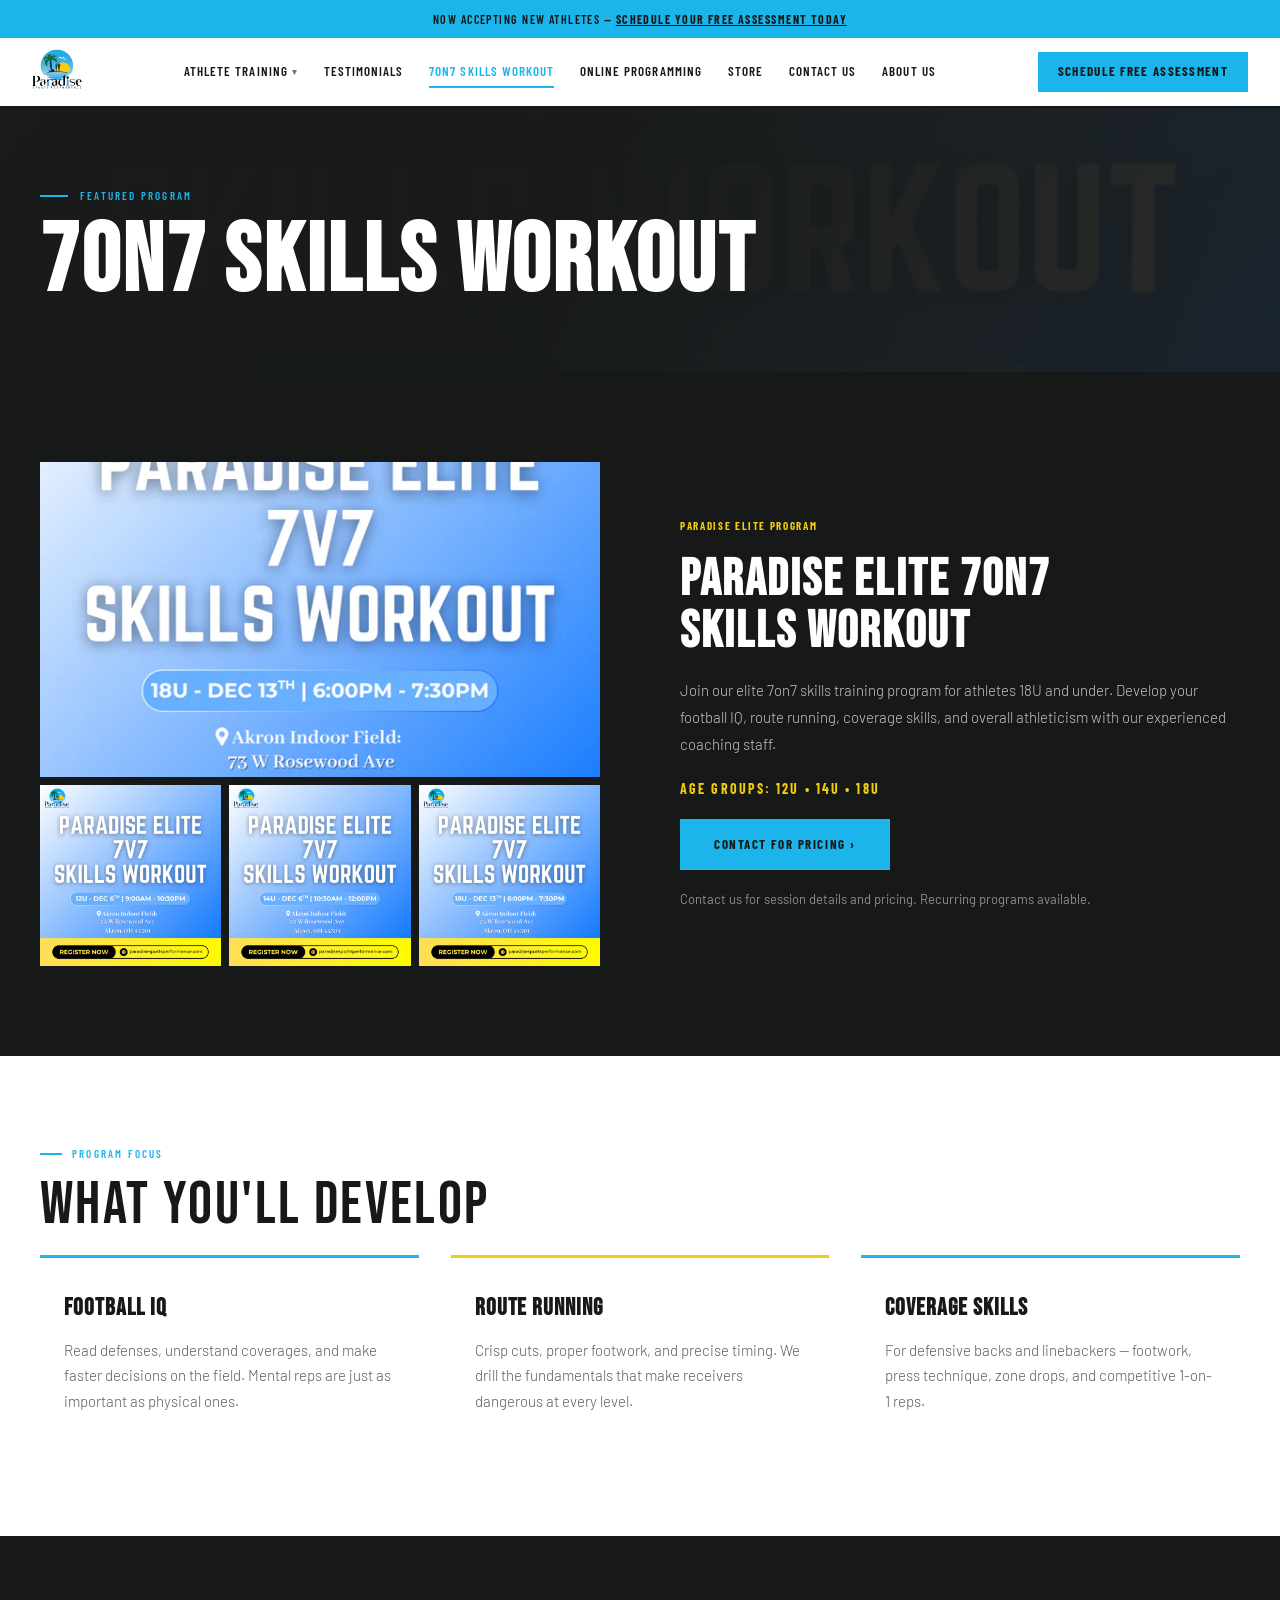
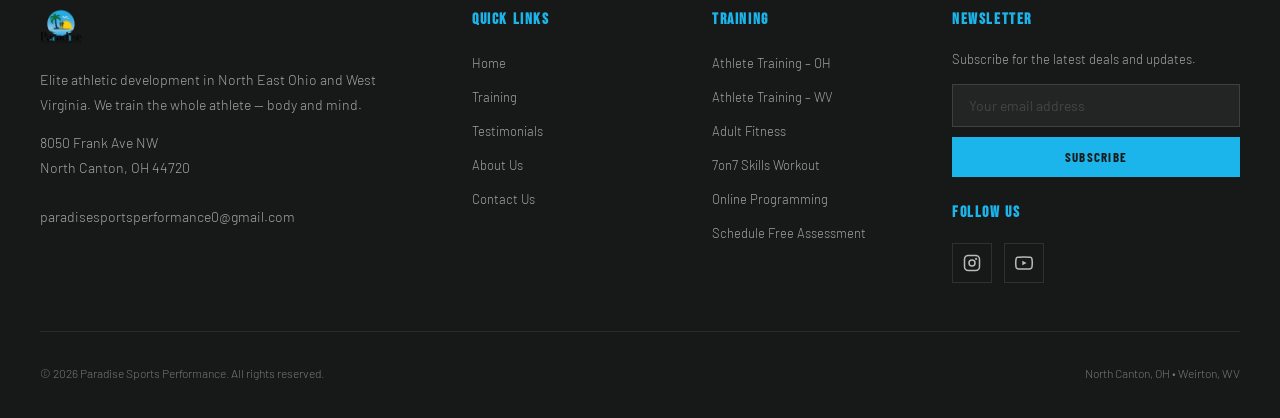
==== 7v7.html @ 17199b64 "Break into multi-page site with full redesign Extracted shared styles into styles.css. Split single-" ====
<!DOCTYPE html>
<html lang="en">
<head>
  <meta charset="UTF-8" />
  <meta name="viewport" content="width=device-width, initial-scale=1.0" />
  <title>7on7 Skills Workout | Paradise Sports Performance</title>
  <link rel="icon" type="image/png" href="paradise logo 600 5 inch.png" />
  <link rel="preconnect" href="https://fonts.googleapis.com" />
  <link rel="preconnect" href="https://fonts.gstatic.com" crossorigin />
  <link href="https://fonts.googleapis.com/css2?family=Bebas+Neue&family=Barlow:ital,wght@0,300;0,400;0,600;1,400&family=Barlow+Condensed:wght@500;600;700&display=swap" rel="stylesheet" />
  <link rel="stylesheet" href="styles.css" />
  <script async defer src="https://app.visitortracking.com/assets/js/tracer.js"></script>
  <script>function init_tracer(){var t=new Tracer({websiteId:'3e495bb0-f7e0-4593-b745-4ecee57a43af',async:true,debug:false});}</script>
</head>
<body>

  <div class="announcement-bar">
    Now accepting new athletes — <a href="contact.html">Schedule Your Free Assessment Today</a>
  </div>

  <header>
    <div class="header-inner">
      <a class="logo" href="index.html"><img src="paradise logo 600 5 inch.png" alt="Paradise Sports Performance" /></a>
      <nav>
        <div class="nav-item">
          <a href="training.html">Athlete Training</a>
          <div class="dropdown">
            <a href="training.html#ohio">Ohio</a>
            <a href="training.html#wv">West Virginia</a>
          </div>
        </div>
        <a href="testimonials.html">Testimonials</a>
        <a href="7v7.html" aria-current="page">7on7 Skills Workout</a>
        <a href="online-programming.html">Online Programming</a>
        <a href="store.html">Store</a>
        <a href="contact.html">Contact Us</a>
        <a href="about.html">About Us</a>
      </nav>
      <div class="header-actions">
        <a href="contact.html">Schedule Free Assessment</a>
      </div>
      <button class="hamburger" id="hamburgerBtn" aria-label="Open menu">
        <span></span><span></span><span></span>
      </button>
    </div>
  </header>

  <div class="mobile-nav" id="mobileNav">
    <button class="mobile-nav-close" id="mobileNavClose">&times;</button>
    <a href="training.html" class="mobile-link">Athlete Training</a>
    <div class="mobile-nav-sub">
      <a href="training.html#ohio" class="mobile-link">→ Ohio</a>
      <a href="training.html#wv" class="mobile-link">→ West Virginia</a>
    </div>
    <a href="testimonials.html" class="mobile-link">Testimonials</a>
    <a href="7v7.html" class="mobile-link">7on7 Skills Workout</a>
    <a href="online-programming.html" class="mobile-link">Online Programming</a>
    <a href="store.html" class="mobile-link">Store</a>
    <a href="contact.html" class="mobile-link">Contact Us</a>
    <a href="about.html" class="mobile-link">About Us</a>
  </div>

  <!-- PAGE HERO -->
  <div class="page-hero">
    <img class="page-hero-bg" src="ParadiseElite7v7skillsworkout18u_596x596_crop_center.webp" alt="" />
    <div class="page-hero-content">
      <p class="page-hero-label">Featured Program</p>
      <h1 class="page-hero-title">7on7 Skills Workout</h1>
    </div>
  </div>

  <!-- 7V7 PROGRAM -->
  <section class="section section-dark">
    <div class="section-inner">
      <div class="product-section fade-up">
        <div>
          <div class="product-images">
            <img class="product-img featured" src="ParadiseElite7v7skillsworkout18u_596x596_crop_center.webp" alt="Paradise Elite 7V7 18u" />
            <img class="product-img" src="ParadiseElite7v7skillsworkout12u_27d2a329-d361-4215-a416-86b6e7d73e98_596x596_crop_center.webp" alt="Paradise Elite 7V7 12u" />
            <img class="product-img" src="ParadiseElite7v7skillsworkout14u_596x596_crop_center.webp" alt="Paradise Elite 7V7 14u" />
            <img class="product-img" src="ParadiseElite7v7skillsworkout18u_596x596_crop_center.webp" alt="Paradise Elite 7V7 Skills" />
          </div>
        </div>
        <div class="product-info">
          <p class="product-tag">Paradise Elite Program</p>
          <h2 class="product-title">Paradise Elite 7on7<br>Skills Workout</h2>
          <p style="font-size:15px;line-height:1.8;opacity:0.75;font-weight:300;">Join our elite 7on7 skills training program for athletes 18U and under. Develop your football IQ, route running, coverage skills, and overall athleticism with our experienced coaching staff.</p>
          <p class="product-tag" style="font-size:14px;">Age Groups: 12U &bull; 14U &bull; 18U</p>
          <div class="product-actions">
            <a class="btn btn-blue" href="contact.html">Contact for Pricing &rsaquo;</a>
          </div>
          <p class="product-note">Contact us for session details and pricing. Recurring programs available.</p>
        </div>
      </div>
    </div>
  </section>

  <!-- WHAT YOU'LL DEVELOP -->
  <section class="section">
    <div class="section-inner">
      <p class="section-label">Program Focus</p>
      <h2 class="section-heading">What You'll Develop</h2>
      <div style="display:grid;grid-template-columns:repeat(3,1fr);gap:32px;margin-top:16px;">
        <div style="padding:32px 24px;border-top:3px solid var(--deepskyblue);">
          <h3 style="font-family:'Bebas Neue',sans-serif;font-size:24px;letter-spacing:0.04em;margin-bottom:12px;">Football IQ</h3>
          <p style="font-size:15px;line-height:1.7;opacity:0.7;font-weight:300;">Read defenses, understand coverages, and make faster decisions on the field. Mental reps are just as important as physical ones.</p>
        </div>
        <div style="padding:32px 24px;border-top:3px solid var(--gold);">
          <h3 style="font-family:'Bebas Neue',sans-serif;font-size:24px;letter-spacing:0.04em;margin-bottom:12px;">Route Running</h3>
          <p style="font-size:15px;line-height:1.7;opacity:0.7;font-weight:300;">Crisp cuts, proper footwork, and precise timing. We drill the fundamentals that make receivers dangerous at every level.</p>
        </div>
        <div style="padding:32px 24px;border-top:3px solid var(--deepskyblue);">
          <h3 style="font-family:'Bebas Neue',sans-serif;font-size:24px;letter-spacing:0.04em;margin-bottom:12px;">Coverage Skills</h3>
          <p style="font-size:15px;line-height:1.7;opacity:0.7;font-weight:300;">For defensive backs and linebackers — footwork, press technique, zone drops, and competitive 1-on-1 reps.</p>
        </div>
      </div>
    </div>
  </section>

  <footer>
    <div class="footer-inner">
      <div class="footer-grid">
        <div class="footer-brand">
          <div class="logo"><img src="paradise logo 600 5 inch.png" alt="Paradise Sports Performance" style="height:42px;" /></div>
          <p>Elite athletic development in North East Ohio and West Virginia. We train the whole athlete — body and mind.</p>
          <p class="footer-address">
            8050 Frank Ave NW<br>
            North Canton, OH 44720<br><br>
            <a href="mailto:paradisesportsperformance0@gmail.com">paradisesportsperformance0@gmail.com</a>
          </p>
        </div>
        <div class="footer-col">
          <h4>Quick Links</h4>
          <ul>
            <li><a href="index.html">Home</a></li>
            <li><a href="training.html">Training</a></li>
            <li><a href="testimonials.html">Testimonials</a></li>
            <li><a href="about.html">About Us</a></li>
            <li><a href="contact.html">Contact Us</a></li>
          </ul>
        </div>
        <div class="footer-col">
          <h4>Training</h4>
          <ul>
            <li><a href="training.html#ohio">Athlete Training – OH</a></li>
            <li><a href="training.html#wv">Athlete Training – WV</a></li>
            <li><a href="training.html">Adult Fitness</a></li>
            <li><a href="7v7.html">7on7 Skills Workout</a></li>
            <li><a href="online-programming.html">Online Programming</a></li>
            <li><a href="contact.html">Schedule Free Assessment</a></li>
          </ul>
        </div>
        <div class="footer-col">
          <h4>Newsletter</h4>
          <p style="font-size:13px;opacity:0.6;margin-bottom:14px;font-weight:300;">Subscribe for the latest deals and updates.</p>
          <form class="newsletter-form" onsubmit="return handleNewsletter(event)">
            <input type="email" placeholder="Your email address" required />
            <button type="submit">Subscribe</button>
          </form>
          <h4 style="margin-top:24px;">Follow Us</h4>
          <div class="social-links">
            <a href="https://www.instagram.com/paradisesportsperformance/" target="_blank" rel="noopener" title="Instagram">
              <svg width="18" height="18" viewBox="0 0 24 24" fill="none" stroke="currentColor" stroke-width="2" stroke-linecap="round" stroke-linejoin="round"><rect x="2" y="2" width="20" height="20" rx="5"/><circle cx="12" cy="12" r="4"/><circle cx="17.5" cy="6.5" r="0.5" fill="currentColor"/></svg>
            </a>
            <a href="https://www.youtube.com/@paradisesportsperformance" target="_blank" rel="noopener" title="YouTube">
              <svg width="18" height="18" viewBox="0 0 24 24" fill="none" stroke="currentColor" stroke-width="2" stroke-linecap="round" stroke-linejoin="round"><path d="M22.54 6.42A2.78 2.78 0 0 0 20.6 4.46C18.88 4 12 4 12 4s-6.88 0-8.6.46A2.78 2.78 0 0 0 1.46 6.42 29 29 0 0 0 1 12a29 29 0 0 0 .46 5.58A2.78 2.78 0 0 0 3.4 19.54C5.12 20 12 20 12 20s6.88 0 8.6-.46a2.78 2.78 0 0 0 1.94-1.96A29 29 0 0 0 23 12a29 29 0 0 0-.46-5.58z"/><polygon points="9.75 15.02 15.5 12 9.75 8.98 9.75 15.02" stroke="none" fill="currentColor"/></svg>
            </a>
          </div>
        </div>
      </div>
      <div class="footer-bottom">
        <p>&copy; 2026 Paradise Sports Performance. All rights reserved.</p>
        <p>North Canton, OH &bull; Weirton, WV</p>
      </div>
    </div>
  </footer>

  <script>
    const hamburgerBtn = document.getElementById('hamburgerBtn');
    const mobileNav = document.getElementById('mobileNav');
    const mobileNavClose = document.getElementById('mobileNavClose');
    hamburgerBtn.addEventListener('click', () => mobileNav.classList.add('open'));
    mobileNavClose.addEventListener('click', () => mobileNav.classList.remove('open'));
    document.querySelectorAll('.mobile-link').forEach(link => {
      link.addEventListener('click', () => mobileNav.classList.remove('open'));
    });
    function handleNewsletter(e) {
      e.preventDefault();
      alert('Thank you for subscribing!');
      e.target.querySelector('input').value = '';
      return false;
    }
    const observer = new IntersectionObserver(entries => {
      entries.forEach(e => { if (e.isIntersecting) e.target.classList.add('visible'); });
    }, { threshold: 0.1 });
    document.querySelectorAll('.fade-up').forEach(el => observer.observe(el));
  </script>
</body>
</html>
---- styles.css ----
*, *::before, *::after { box-sizing: border-box; margin: 0; padding: 0; }

:root {
  --black: rgb(23, 25, 24);
  --white: #ffffff;
  --deepskyblue: rgb(27, 181, 235);
  --gold: rgb(242, 205, 14);
  --skyblue: rgb(119, 202, 230);
  --silver: rgb(192, 188, 185);
  --darkgray: rgb(151, 157, 163);
  --peru: rgb(188, 135, 74);
  --brown: rgb(178, 62, 39);
}

html { scroll-behavior: smooth; }

body {
  font-family: 'Barlow', sans-serif;
  font-weight: 400;
  color: var(--black);
  background: var(--white);
  line-height: 1.5;
  font-size: 16px;
}

img { display: block; max-width: 100%; height: auto; }
a { color: inherit; text-decoration: none; }
button { cursor: pointer; font-family: inherit; }

/* ─── ANNOUNCEMENT BAR ─── */
.announcement-bar {
  background: var(--deepskyblue);
  color: var(--black);
  text-align: center;
  padding: 10px 20px;
  font-family: 'Barlow Condensed', sans-serif;
  font-size: 12px;
  font-weight: 600;
  letter-spacing: 0.12em;
  text-transform: uppercase;
}
.announcement-bar a { color: var(--black); font-weight: 700; text-decoration: underline; }

/* ─── HEADER ─── */
header {
  position: sticky;
  top: 0;
  z-index: 1000;
  background: var(--white);
  border-bottom: 2px solid var(--black);
}
.header-inner {
  max-width: 1400px;
  margin: 0 auto;
  padding: 0 32px;
  height: 68px;
  display: flex;
  align-items: center;
  justify-content: space-between;
  gap: 20px;
}
.logo {
  display: flex;
  align-items: center;
  flex-shrink: 0;
}
.logo img { height: 50px; width: auto; display: block; }

nav { display: flex; align-items: center; gap: 2px; flex-wrap: wrap; justify-content: center; }
nav a {
  font-family: 'Barlow Condensed', sans-serif;
  font-size: 13px;
  font-weight: 600;
  text-transform: uppercase;
  letter-spacing: 0.08em;
  padding: 8px 12px;
  white-space: nowrap;
  transition: color 0.2s;
}
nav a:hover { color: var(--deepskyblue); }

/* underline only for direct nav <a> children (not dropdown trigger) */
nav > a { position: relative; }
nav > a::after {
  content: '';
  position: absolute;
  bottom: 2px;
  left: 12px;
  right: 12px;
  height: 2px;
  background: var(--deepskyblue);
  transform: scaleX(0);
  transition: transform 0.2s;
}
nav > a:hover::after,
nav > a[aria-current="page"]::after { transform: scaleX(1); }
nav > a[aria-current="page"] { color: var(--deepskyblue); }

/* ─── NAV DROPDOWN ─── */
.nav-item { position: relative; }
.nav-item > a { display: flex; align-items: center; gap: 4px; }
.nav-item > a::after {
  content: '▾';
  font-size: 9px;
  opacity: 0.6;
}
.nav-item.active > a { color: var(--deepskyblue); }
.dropdown {
  display: none;
  position: absolute;
  top: calc(100% + 2px);
  left: 0;
  background: var(--black);
  border-top: 3px solid var(--deepskyblue);
  box-shadow: 0 8px 24px rgba(0,0,0,0.2);
  min-width: 200px;
  z-index: 500;
  flex-direction: column;
}
.nav-item:hover .dropdown { display: flex; }
.dropdown a {
  padding: 12px 18px;
  font-family: 'Barlow Condensed', sans-serif;
  font-size: 13px;
  font-weight: 600;
  text-transform: uppercase;
  letter-spacing: 0.08em;
  border-bottom: 1px solid rgba(255,255,255,0.08);
  white-space: nowrap;
  color: var(--white);
  transition: background 0.2s, color 0.2s;
}
.dropdown a:last-child { border-bottom: none; }
.dropdown a:hover { background: rgba(27,181,235,0.15); color: var(--deepskyblue); }

.header-actions { display: flex; gap: 8px; flex-shrink: 0; }
.header-actions a {
  font-family: 'Barlow Condensed', sans-serif;
  font-size: 13px;
  font-weight: 700;
  text-transform: uppercase;
  letter-spacing: 0.1em;
  padding: 10px 20px;
  background: var(--deepskyblue);
  color: var(--black);
  transition: background 0.2s, color 0.2s;
}
.header-actions a:hover { background: var(--black); color: var(--deepskyblue); }

.hamburger { display: none; flex-direction: column; gap: 5px; background: none; border: none; padding: 8px; }
.hamburger span { display: block; width: 24px; height: 2px; background: var(--black); transition: all 0.3s; }

/* ─── MOBILE NAV ─── */
.mobile-nav {
  display: none;
  position: fixed;
  inset: 0;
  background: var(--black);
  z-index: 2000;
  padding: 80px 32px 40px;
  flex-direction: column;
  gap: 0;
  overflow-y: auto;
}
.mobile-nav.open { display: flex; }
.mobile-nav a {
  font-family: 'Bebas Neue', sans-serif;
  font-size: 32px;
  letter-spacing: 0.04em;
  padding: 12px 0;
  border-bottom: 1px solid rgba(255,255,255,0.08);
  color: var(--white);
  transition: color 0.2s;
}
.mobile-nav a:hover { color: var(--deepskyblue); }
.mobile-nav-sub {
  padding: 6px 0 6px 20px;
  display: flex;
  flex-direction: column;
  border-bottom: 1px solid rgba(255,255,255,0.08);
}
.mobile-nav-sub a {
  font-family: 'Barlow Condensed', sans-serif;
  font-size: 15px;
  font-weight: 600;
  letter-spacing: 0.1em;
  padding: 9px 0;
  border-bottom: none;
  color: var(--deepskyblue);
}
.mobile-nav-close {
  position: absolute;
  top: 20px;
  right: 32px;
  background: none;
  border: none;
  font-size: 36px;
  line-height: 1;
  cursor: pointer;
  color: var(--white);
}

/* ─── HERO (HOME) ─── */
.hero {
  position: relative;
  min-height: 95vh;
  background: var(--black);
  display: flex;
  align-items: center;
  overflow: hidden;
  clip-path: polygon(0 0, 100% 0, 100% 93%, 0 100%);
}
.hero-bg {
  position: absolute;
  inset: 0;
  object-fit: cover;
  width: 100%;
  height: 100%;
  opacity: 0.25;
}
.hero::after {
  content: '';
  position: absolute;
  inset: 0;
  background: linear-gradient(110deg, rgba(23,25,24,0.92) 40%, rgba(23,25,24,0.15) 100%);
}
.hero-content {
  position: relative;
  z-index: 2;
  padding: 100px 60px 140px;
  max-width: 1400px;
  margin: 0 auto;
  width: 100%;
}
.hero-eyebrow {
  font-family: 'Barlow Condensed', sans-serif;
  font-size: 12px;
  font-weight: 600;
  letter-spacing: 0.2em;
  text-transform: uppercase;
  color: var(--deepskyblue);
  margin-bottom: 20px;
  display: flex;
  align-items: center;
  gap: 14px;
  animation: heroFadeUp 0.7s 0.1s both;
}
.hero-eyebrow::before {
  content: '';
  display: block;
  width: 40px;
  height: 2px;
  background: var(--deepskyblue);
  flex-shrink: 0;
}
.hero-title {
  font-family: 'Bebas Neue', sans-serif;
  font-size: clamp(72px, 12vw, 160px);
  line-height: 0.88;
  letter-spacing: 0.02em;
  color: var(--white);
  margin-bottom: 32px;
  animation: heroFadeUp 0.7s 0.25s both;
}
.hero-title .accent {
  color: var(--deepskyblue);
  display: block;
  text-shadow: 0 0 60px rgba(27,181,235,0.3);
}
.hero-rule {
  width: 72px;
  height: 3px;
  background: var(--gold);
  margin-bottom: 24px;
  animation: heroFadeUp 0.7s 0.38s both;
}
.hero-subtitle {
  font-size: clamp(13px, 1.4vw, 16px);
  font-weight: 300;
  color: rgba(255,255,255,0.6);
  margin-bottom: 44px;
  letter-spacing: 0.08em;
  text-transform: uppercase;
  animation: heroFadeUp 0.7s 0.48s both;
}
.hero-buttons {
  display: flex;
  gap: 16px;
  flex-wrap: wrap;
  animation: heroFadeUp 0.7s 0.6s both;
}
@keyframes heroFadeUp {
  from { opacity: 0; transform: translateY(28px); }
  to   { opacity: 1; transform: translateY(0); }
}

/* ─── PAGE HERO (INNER PAGES) ─── */
.page-hero {
  position: relative;
  padding: 80px 32px 64px;
  background: var(--black);
  overflow: hidden;
}
.page-hero-bg {
  position: absolute;
  inset: 0;
  object-fit: cover;
  width: 100%;
  height: 100%;
  opacity: 0.18;
}
.page-hero::after {
  content: '';
  position: absolute;
  inset: 0;
  background: linear-gradient(110deg, rgba(23,25,24,0.95) 45%, rgba(23,25,24,0.5) 100%);
}
.page-hero-content {
  position: relative;
  z-index: 1;
  max-width: 1200px;
  margin: 0 auto;
  color: var(--white);
}
.page-hero-label {
  font-family: 'Barlow Condensed', sans-serif;
  font-size: 11px;
  font-weight: 600;
  letter-spacing: 0.2em;
  text-transform: uppercase;
  color: var(--deepskyblue);
  margin-bottom: 12px;
  display: flex;
  align-items: center;
  gap: 12px;
}
.page-hero-label::before {
  content: '';
  display: block;
  width: 28px;
  height: 2px;
  background: var(--deepskyblue);
  flex-shrink: 0;
}
.page-hero-title {
  font-family: 'Bebas Neue', sans-serif;
  font-size: clamp(52px, 8vw, 96px);
  line-height: 0.95;
  letter-spacing: 0.03em;
}

/* ─── BUTTONS ─── */
.btn {
  display: inline-block;
  padding: 14px 32px;
  font-family: 'Barlow Condensed', sans-serif;
  font-size: 13px;
  font-weight: 700;
  text-transform: uppercase;
  letter-spacing: 0.12em;
  border: 2px solid var(--white);
  color: var(--white);
  background: transparent;
  transition: background 0.2s, color 0.2s, border-color 0.2s;
  cursor: pointer;
}
.btn:hover { background: var(--white); color: var(--black); }
.btn-solid { background: var(--white); color: var(--black); border-color: var(--white); }
.btn-solid:hover { background: transparent; color: var(--white); }
.btn-dark { background: var(--black); color: var(--white); border-color: var(--black); }
.btn-dark:hover { background: transparent; color: var(--black); border-color: var(--black); }
.btn-gold { background: var(--gold); color: var(--black); border-color: var(--gold); }
.btn-gold:hover { background: transparent; color: var(--gold); }
.btn-blue { background: var(--deepskyblue); color: var(--black); border-color: var(--deepskyblue); }
.btn-blue:hover { background: transparent; color: var(--deepskyblue); }

/* ─── STATS STRIP ─── */
.stats-strip {
  background: var(--deepskyblue);
  padding: 48px 24px;
}
.stats-inner {
  max-width: 1200px;
  margin: 0 auto;
  display: grid;
  grid-template-columns: repeat(4, 1fr);
  gap: 16px;
  align-items: center;
}
.stat-item {
  display: flex;
  flex-direction: column;
  align-items: center;
  gap: 4px;
  text-align: center;
}
.stat-item + .stat-item { border-left: 1px solid rgba(23,25,24,0.2); }
.stat-number {
  font-family: 'Bebas Neue', sans-serif;
  font-size: clamp(48px, 6vw, 80px);
  line-height: 1;
  color: var(--black);
}
.stat-label {
  font-family: 'Barlow Condensed', sans-serif;
  font-size: 11px;
  font-weight: 600;
  letter-spacing: 0.15em;
  text-transform: uppercase;
  color: rgba(23,25,24,0.65);
}

/* ─── SECTION WRAPPERS ─── */
.section { padding: 90px 24px; }
.section-inner { max-width: 1200px; margin: 0 auto; }
.section-dark { background: var(--black); color: var(--white); }
.section-gray { background: rgba(192,188,185,0.12); }

.section-label {
  font-family: 'Barlow Condensed', sans-serif;
  font-size: 11px;
  font-weight: 600;
  text-transform: uppercase;
  letter-spacing: 0.2em;
  color: var(--deepskyblue);
  margin-bottom: 12px;
  display: flex;
  align-items: center;
  gap: 10px;
}
.section-label::before {
  content: '';
  display: block;
  width: 22px;
  height: 2px;
  background: var(--deepskyblue);
  flex-shrink: 0;
}
.text-center .section-label { justify-content: center; }
.text-center .section-label::before { display: none; }

.section-heading {
  font-family: 'Bebas Neue', sans-serif;
  font-size: clamp(36px, 5vw, 60px);
  font-weight: 400;
  letter-spacing: 0.04em;
  line-height: 1;
  margin-bottom: 20px;
}
.section-dark .section-heading { color: var(--white); }
.section-sub {
  font-size: 16px;
  opacity: 0.7;
  max-width: 560px;
  margin-bottom: 48px;
  font-weight: 300;
  line-height: 1.75;
}

/* ─── SERVICE CARDS ─── */
.services-grid {
  display: grid;
  grid-template-columns: repeat(4, 1fr);
  gap: 1px;
  background: rgba(255,255,255,0.06);
}
.service-card {
  background: rgba(255,255,255,0.03);
  overflow: hidden;
  display: flex;
  flex-direction: column;
  transition: background 0.3s;
}
.service-card:hover { background: rgba(255,255,255,0.07); }
.service-card-img {
  aspect-ratio: 1;
  object-fit: cover;
  width: 100%;
  filter: grayscale(30%);
  transition: transform 0.5s, filter 0.4s;
}
.service-card:hover .service-card-img { transform: scale(1.06); filter: grayscale(0%); }
.service-card-img-wrap { overflow: hidden; }
.service-card-body {
  padding: 24px 20px;
  display: flex;
  flex-direction: column;
  flex: 1;
  gap: 16px;
  border-top: 3px solid transparent;
  transition: border-color 0.3s;
}
.service-card:hover .service-card-body { border-top-color: var(--deepskyblue); }
.service-card-title {
  font-family: 'Bebas Neue', sans-serif;
  font-size: 22px;
  letter-spacing: 0.04em;
  color: var(--white);
  line-height: 1.1;
}
.service-card-body .btn {
  align-self: flex-start;
  font-size: 12px;
  padding: 10px 20px;
  border-color: rgba(255,255,255,0.3);
}
.service-card-body .btn:hover {
  background: var(--deepskyblue);
  border-color: var(--deepskyblue);
  color: var(--black);
}

/* ─── TRAINING DETAIL ─── */
.training-block {
  display: grid;
  grid-template-columns: 1fr 1fr;
  gap: 64px;
  align-items: center;
  padding: 72px 0;
  border-bottom: 1px solid rgba(255,255,255,0.07);
}
.training-block:last-of-type { border-bottom: none; }
.training-block.reverse { direction: rtl; }
.training-block.reverse > * { direction: ltr; }
.training-img {
  width: 100%;
  aspect-ratio: 4/3;
  object-fit: cover;
}
.training-info { display: flex; flex-direction: column; gap: 20px; }
.training-info p { font-size: 16px; line-height: 1.8; opacity: 0.75; font-weight: 300; }

/* ─── 7V7 / PRODUCT ─── */
.product-section { display: grid; grid-template-columns: 1fr 1fr; gap: 80px; align-items: center; }
.product-images { display: grid; grid-template-columns: 1fr 1fr 1fr; gap: 8px; }
.product-img { aspect-ratio: 1; object-fit: cover; width: 100%; }
.product-img.featured { grid-column: span 3; aspect-ratio: 16/9; }
.product-info { display: flex; flex-direction: column; gap: 20px; }
.product-tag {
  font-family: 'Barlow Condensed', sans-serif;
  font-size: 11px;
  font-weight: 700;
  text-transform: uppercase;
  letter-spacing: 0.15em;
  color: var(--gold);
}
.product-title {
  font-family: 'Bebas Neue', sans-serif;
  font-size: clamp(32px, 4vw, 52px);
  letter-spacing: 0.04em;
  line-height: 1;
}
.product-note { font-size: 13px; opacity: 0.5; }
.product-actions { display: flex; gap: 12px; flex-wrap: wrap; }

/* ─── STAFF ─── */
.staff-grid {
  display: grid;
  grid-template-columns: repeat(5, 1fr);
  gap: 28px;
}
.staff-card { text-align: center; }
.staff-img-wrap { overflow: hidden; margin-bottom: 16px; }
.staff-img {
  width: 100%;
  aspect-ratio: 1;
  object-fit: cover;
  object-position: top;
  filter: grayscale(40%);
  transition: filter 0.4s, transform 0.4s;
}
.staff-card:hover .staff-img { filter: grayscale(0%); transform: scale(1.04); }
.staff-name {
  font-family: 'Bebas Neue', sans-serif;
  font-size: 18px;
  letter-spacing: 0.06em;
  margin-bottom: 4px;
  line-height: 1.1;
}
.staff-title {
  font-family: 'Barlow Condensed', sans-serif;
  font-size: 11px;
  font-weight: 600;
  text-transform: uppercase;
  letter-spacing: 0.1em;
  color: var(--deepskyblue);
  margin-bottom: 6px;
}
.staff-edu { font-size: 12px; opacity: 0.55; margin-bottom: 12px; line-height: 1.5; }
.staff-card a {
  font-family: 'Barlow Condensed', sans-serif;
  font-size: 11px;
  font-weight: 700;
  text-transform: uppercase;
  letter-spacing: 0.1em;
  color: var(--deepskyblue);
}
.staff-card a:hover { text-decoration: underline; }

/* ─── ABOUT ─── */
.about-content {
  display: grid;
  grid-template-columns: 1fr 2fr;
  gap: 80px;
  align-items: start;
}
.about-eyebrow-col .section-heading {
  font-size: clamp(52px, 8vw, 96px);
  line-height: 0.9;
  margin-bottom: 0;
}
.about-text { display: flex; flex-direction: column; gap: 20px; }
.about-text p { font-size: 16px; line-height: 1.85; opacity: 0.8; font-weight: 300; }

/* ─── TESTIMONIALS ─── */
.reviews-grid { display: grid; grid-template-columns: repeat(3, 1fr); gap: 24px; }
.review-card {
  padding: 36px 32px;
  background: rgba(255,255,255,0.04);
  border: 1px solid rgba(255,255,255,0.07);
  position: relative;
  transition: border-color 0.3s, background 0.3s;
}
.review-card:hover { border-color: rgba(27,181,235,0.35); background: rgba(27,181,235,0.05); }
.review-card::before {
  content: '\201C';
  font-family: Georgia, serif;
  font-size: 100px;
  line-height: 1;
  color: var(--deepskyblue);
  opacity: 0.12;
  position: absolute;
  top: 8px;
  left: 20px;
  pointer-events: none;
}
.stars { color: var(--gold); font-size: 14px; margin-bottom: 14px; letter-spacing: 2px; }
.review-text {
  font-size: 15px;
  line-height: 1.75;
  margin-bottom: 20px;
  font-style: italic;
  font-weight: 300;
  color: rgba(255,255,255,0.8);
}
.review-author {
  font-family: 'Barlow Condensed', sans-serif;
  font-size: 12px;
  font-weight: 700;
  text-transform: uppercase;
  letter-spacing: 0.1em;
  color: var(--gold);
  padding-top: 16px;
  border-top: 1px solid rgba(255,255,255,0.1);
}

/* ─── ONLINE PROGRAMMING ─── */
.online-prog-section {
  background: linear-gradient(135deg, rgb(15,120,175) 0%, var(--deepskyblue) 55%, rgb(85,205,240) 100%);
  padding: 100px 24px;
  text-align: center;
  color: var(--black);
  position: relative;
  overflow: hidden;
}
.online-prog-section::before {
  content: 'ONLINE';
  font-family: 'Bebas Neue', sans-serif;
  font-size: 28vw;
  line-height: 1;
  position: absolute;
  top: 50%;
  left: 50%;
  transform: translate(-50%, -50%);
  color: rgba(23,25,24,0.05);
  white-space: nowrap;
  pointer-events: none;
}
.online-prog-section .section-inner { position: relative; z-index: 1; }
.online-prog-section .section-label { color: rgba(23,25,24,0.55); justify-content: center; }
.online-prog-section .section-label::before { background: rgba(23,25,24,0.4); display: none; }
.online-prog-section .section-heading { color: var(--black); }
.online-prog-section .section-sub { color: rgba(23,25,24,0.65); margin: 0 auto 40px; }

/* ─── STORE COMING SOON ─── */
.store-section {
  min-height: 50vh;
  display: flex;
  align-items: center;
  justify-content: center;
  text-align: center;
  padding: 100px 24px;
}
.store-section .section-heading { font-size: clamp(48px, 8vw, 100px); opacity: 0.15; }

/* ─── FACILITY SHOWCASE ─── */
.facility-hero {
  position: relative;
  height: 540px;
  overflow: hidden;
  background: var(--black);
}
.facility-bg { width: 100%; height: 100%; object-fit: cover; opacity: 0.38; }
.facility-overlay {
  position: absolute;
  inset: 0;
  display: flex;
  align-items: center;
  justify-content: center;
  flex-direction: column;
  text-align: center;
  color: var(--white);
  padding: 24px;
}
.facility-tagline {
  font-family: 'Barlow Condensed', sans-serif;
  font-size: 11px;
  font-weight: 700;
  text-transform: uppercase;
  letter-spacing: 0.2em;
  color: var(--gold);
  margin-bottom: 16px;
}
.facility-overlay .section-heading { color: var(--white); margin-bottom: 16px; }
.facility-desc { font-size: 16px; max-width: 640px; opacity: 0.72; line-height: 1.75; font-weight: 300; }

/* ─── CONTACT SECTION ─── */
.contact-grid {
  display: grid;
  grid-template-columns: 1fr 2fr;
  gap: 80px;
  align-items: start;
}
.contact-info { display: flex; flex-direction: column; gap: 28px; }
.contact-info-block h4 {
  font-family: 'Bebas Neue', sans-serif;
  font-size: 18px;
  letter-spacing: 0.06em;
  color: var(--deepskyblue);
  margin-bottom: 6px;
}
.contact-info-block p,
.contact-info-block a {
  font-size: 14px;
  line-height: 1.8;
  opacity: 0.75;
  font-weight: 300;
}
.contact-info-block a:hover { opacity: 1; color: var(--deepskyblue); }

/* ─── FOOTER ─── */
footer {
  background: var(--black);
  color: var(--white);
  padding: 72px 24px 36px;
}
.footer-inner { max-width: 1200px; margin: 0 auto; }
.footer-grid {
  display: grid;
  grid-template-columns: 2fr 1fr 1fr 1.5fr;
  gap: 48px;
  padding-bottom: 48px;
  border-bottom: 1px solid rgba(255,255,255,0.08);
  margin-bottom: 32px;
}
.footer-brand .logo { margin-bottom: 18px; }
.footer-brand p { font-size: 14px; opacity: 0.6; line-height: 1.75; margin-bottom: 14px; font-weight: 300; }
.footer-address { font-size: 13px; opacity: 0.5; line-height: 1.8; }
.footer-col h4 {
  font-family: 'Bebas Neue', sans-serif;
  font-size: 16px;
  letter-spacing: 0.1em;
  margin-bottom: 18px;
  color: var(--deepskyblue);
}
.footer-col ul { list-style: none; display: flex; flex-direction: column; gap: 10px; }
.footer-col ul li a { font-size: 13px; opacity: 0.6; transition: opacity 0.2s, color 0.2s; font-weight: 300; }
.footer-col ul li a:hover { opacity: 1; color: var(--deepskyblue); }
.newsletter-form { display: flex; flex-direction: column; gap: 10px; }
.newsletter-form input {
  background: rgba(255,255,255,0.05);
  border: 1px solid rgba(255,255,255,0.12);
  color: var(--white);
  padding: 12px 16px;
  font-family: 'Barlow', sans-serif;
  font-size: 14px;
  outline: none;
}
.newsletter-form input::placeholder { opacity: 0.4; }
.newsletter-form input:focus { border-color: var(--deepskyblue); }
.newsletter-form button {
  background: var(--deepskyblue);
  color: var(--black);
  border: none;
  padding: 12px 20px;
  font-family: 'Barlow Condensed', sans-serif;
  font-size: 13px;
  font-weight: 700;
  text-transform: uppercase;
  letter-spacing: 0.1em;
  transition: opacity 0.2s;
  cursor: pointer;
}
.newsletter-form button:hover { opacity: 0.85; }
.social-links { display: flex; gap: 12px; margin-top: 8px; }
.social-links a {
  display: flex;
  align-items: center;
  justify-content: center;
  width: 40px;
  height: 40px;
  border: 1px solid rgba(255,255,255,0.15);
  opacity: 0.7;
  transition: opacity 0.2s, border-color 0.2s, color 0.2s;
}
.social-links a:hover { opacity: 1; border-color: var(--deepskyblue); color: var(--deepskyblue); }
.footer-bottom {
  display: flex;
  align-items: center;
  justify-content: space-between;
  flex-wrap: wrap;
  gap: 12px;
  font-size: 12px;
  opacity: 0.4;
  font-weight: 300;
}

/* ─── SCROLL ANIMATIONS ─── */
.fade-up {
  opacity: 0;
  transform: translateY(24px);
  transition: opacity 0.7s ease, transform 0.7s ease;
}
.fade-up.visible { opacity: 1; transform: translateY(0); }

/* ─── UTILITIES ─── */
.text-center { text-align: center; }
.text-gold { color: var(--gold); }
.text-blue { color: var(--deepskyblue); }
.mt-8 { margin-top: 8px; }
.mt-16 { margin-top: 16px; }
.mb-40 { margin-bottom: 40px; }

/* ─── RESPONSIVE ─── */
@media (max-width: 1100px) {
  .staff-grid { grid-template-columns: repeat(3, 1fr); }
  .services-grid { grid-template-columns: repeat(2, 1fr); }
  .about-content { grid-template-columns: 1fr; gap: 32px; }
  .stats-inner { grid-template-columns: repeat(2, 1fr); }
  .stat-item + .stat-item { border-left: none; }
  .contact-grid { grid-template-columns: 1fr; gap: 48px; }
}
@media (max-width: 900px) {
  nav { display: none; }
  .hamburger { display: flex; }
  .product-section { grid-template-columns: 1fr; }
  .training-block { grid-template-columns: 1fr; gap: 32px; }
  .training-block.reverse { direction: ltr; }
  .footer-grid { grid-template-columns: 1fr 1fr; }
  .reviews-grid { grid-template-columns: 1fr; }
  .header-actions { display: none; }
  .hero-content { padding: 80px 32px 120px; }
}
@media (max-width: 640px) {
  .services-grid { grid-template-columns: 1fr; }
  .staff-grid { grid-template-columns: repeat(2, 1fr); }
  .footer-grid { grid-template-columns: 1fr; gap: 32px; }
  .product-images { grid-template-columns: 1fr 1fr; }
  .product-img.featured { grid-column: span 2; }
  .stats-inner { grid-template-columns: repeat(2, 1fr); gap: 16px; }
  .hero-content { padding: 60px 24px 100px; }
  .section { padding: 60px 24px; }
}
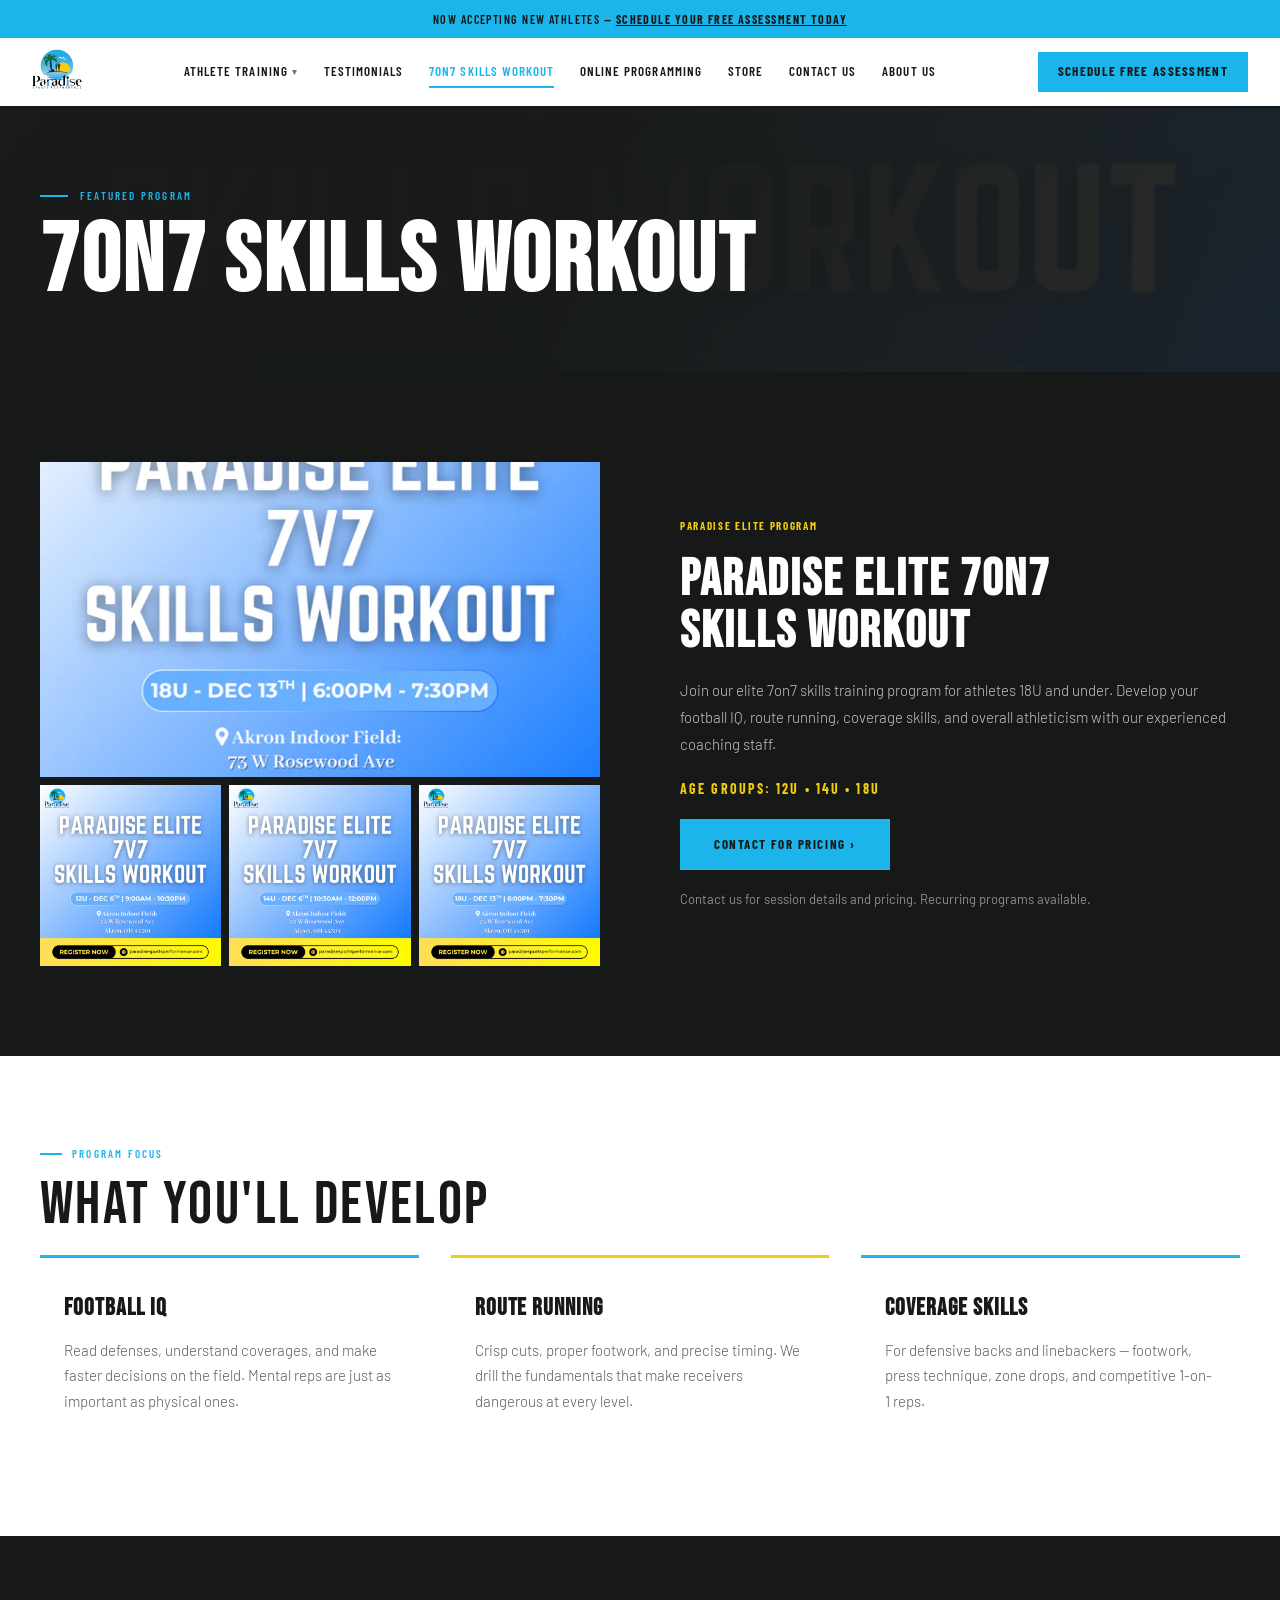
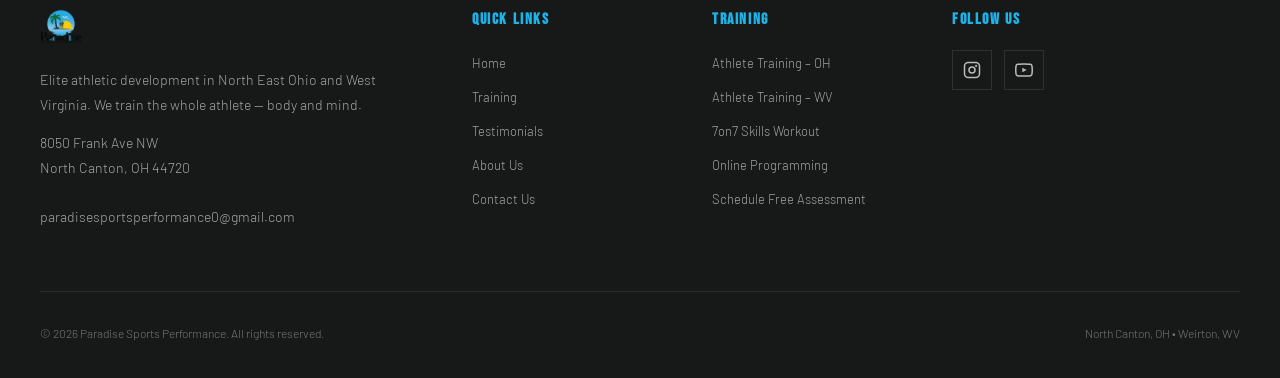
==== commit dec6552b: "Remove newsletter, Adult Fitness section, and add Ohio Instagram embeds Co-Authored-By: Claude Sonne" ====
--- a/7v7.html
+++ b/7v7.html
@@ -144,20 +144,13 @@
           <ul>
             <li><a href="training.html#ohio">Athlete Training – OH</a></li>
             <li><a href="training.html#wv">Athlete Training – WV</a></li>
-            <li><a href="training.html">Adult Fitness</a></li>
             <li><a href="7v7.html">7on7 Skills Workout</a></li>
             <li><a href="online-programming.html">Online Programming</a></li>
             <li><a href="contact.html">Schedule Free Assessment</a></li>
           </ul>
         </div>
         <div class="footer-col">
-          <h4>Newsletter</h4>
-          <p style="font-size:13px;opacity:0.6;margin-bottom:14px;font-weight:300;">Subscribe for the latest deals and updates.</p>
-          <form class="newsletter-form" onsubmit="return handleNewsletter(event)">
-            <input type="email" placeholder="Your email address" required />
-            <button type="submit">Subscribe</button>
-          </form>
-          <h4 style="margin-top:24px;">Follow Us</h4>
+          <h4>Follow Us</h4>
           <div class="social-links">
             <a href="https://www.instagram.com/paradisesportsperformance/" target="_blank" rel="noopener" title="Instagram">
               <svg width="18" height="18" viewBox="0 0 24 24" fill="none" stroke="currentColor" stroke-width="2" stroke-linecap="round" stroke-linejoin="round"><rect x="2" y="2" width="20" height="20" rx="5"/><circle cx="12" cy="12" r="4"/><circle cx="17.5" cy="6.5" r="0.5" fill="currentColor"/></svg>
@@ -184,12 +177,6 @@
     document.querySelectorAll('.mobile-link').forEach(link => {
       link.addEventListener('click', () => mobileNav.classList.remove('open'));
     });
-    function handleNewsletter(e) {
-      e.preventDefault();
-      alert('Thank you for subscribing!');
-      e.target.querySelector('input').value = '';
-      return false;
-    }
     const observer = new IntersectionObserver(entries => {
       entries.forEach(e => { if (e.isIntersecting) e.target.classList.add('visible'); });
     }, { threshold: 0.1 });
--- a/styles.css
+++ b/styles.css
@@ -529,6 +529,11 @@
 }
 .training-info { display: flex; flex-direction: column; gap: 20px; }
 .training-info p { font-size: 16px; line-height: 1.8; opacity: 0.75; font-weight: 300; }
+.instagram-grid {
+  display: grid;
+  grid-template-columns: 1fr 1fr;
+  gap: 24px;
+}
 
 /* ─── 7V7 / PRODUCT ─── */
 .product-section { display: grid; grid-template-columns: 1fr 1fr; gap: 80px; align-items: center; }
@@ -856,6 +861,7 @@
   .product-section { grid-template-columns: 1fr; }
   .training-block { grid-template-columns: 1fr; gap: 32px; }
   .training-block.reverse { direction: ltr; }
+  .instagram-grid { grid-template-columns: 1fr; }
   .footer-grid { grid-template-columns: 1fr 1fr; }
   .reviews-grid { grid-template-columns: 1fr; }
   .header-actions { display: none; }
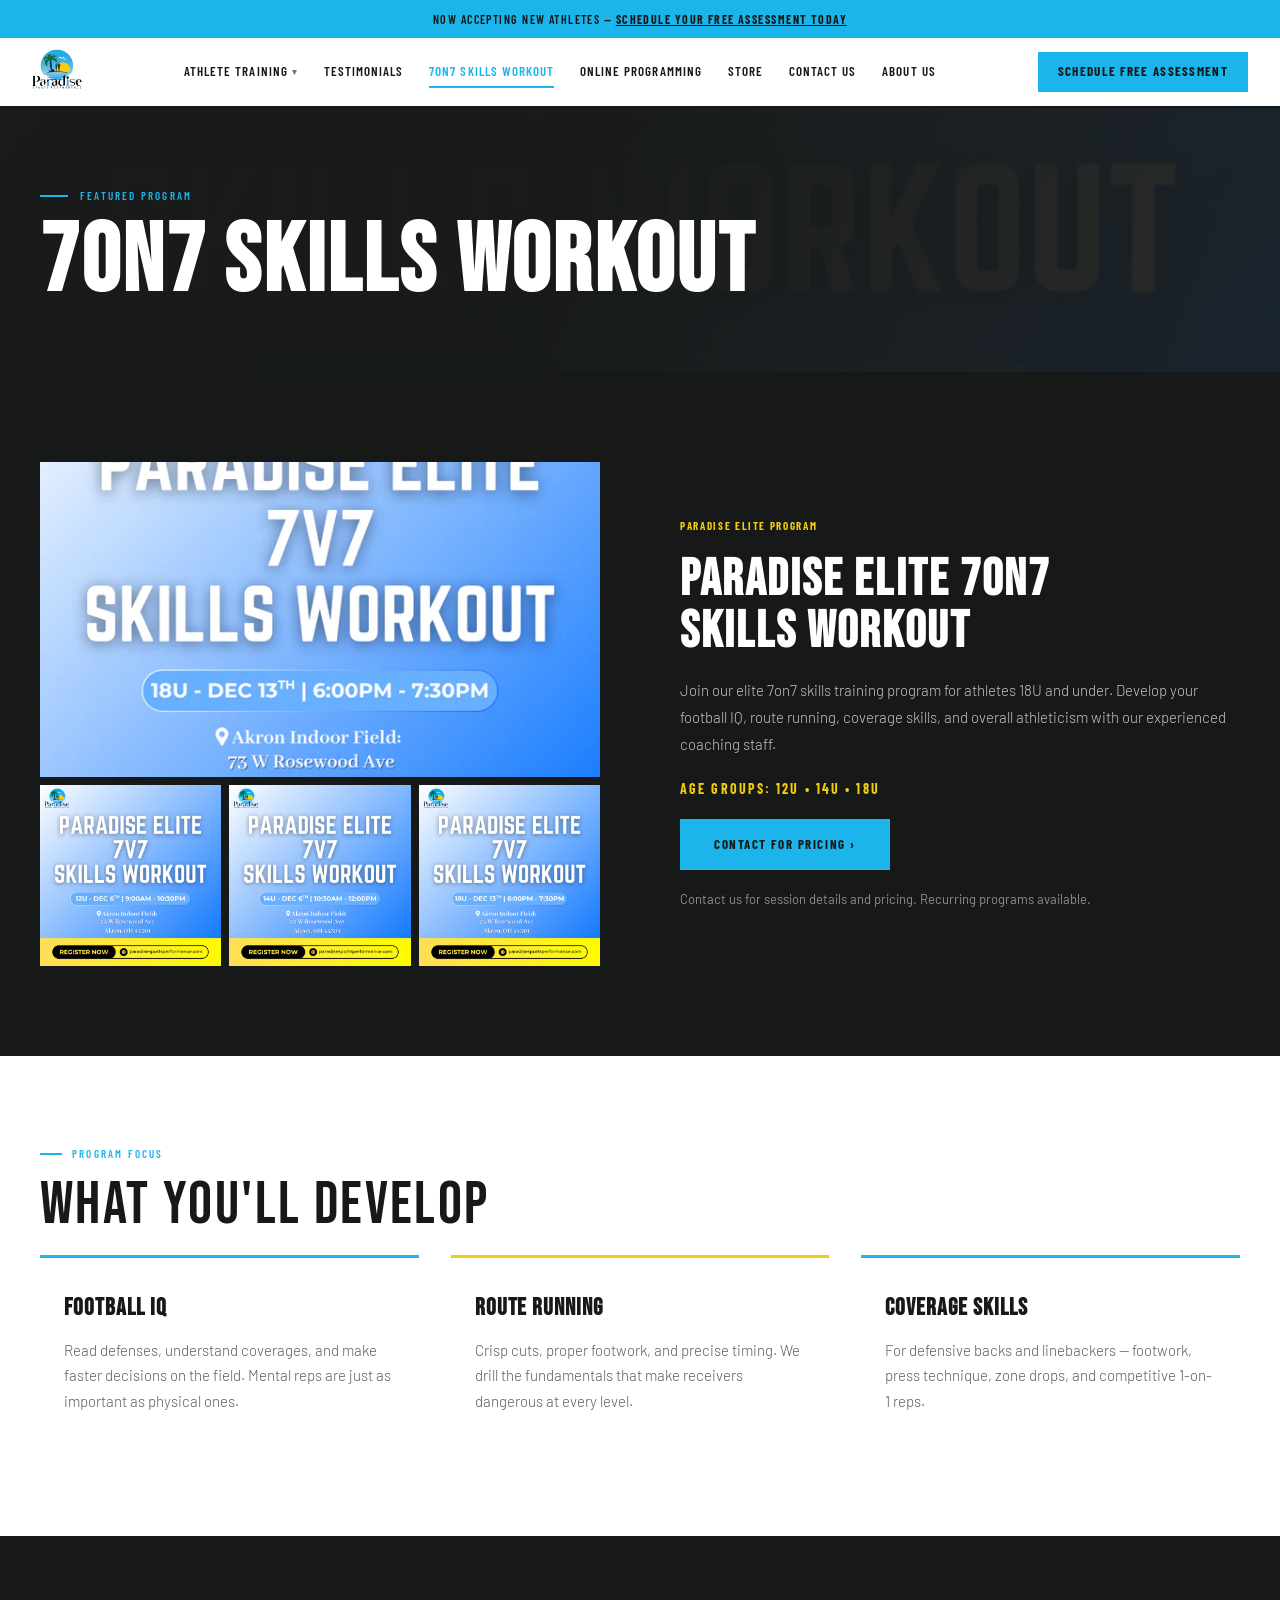
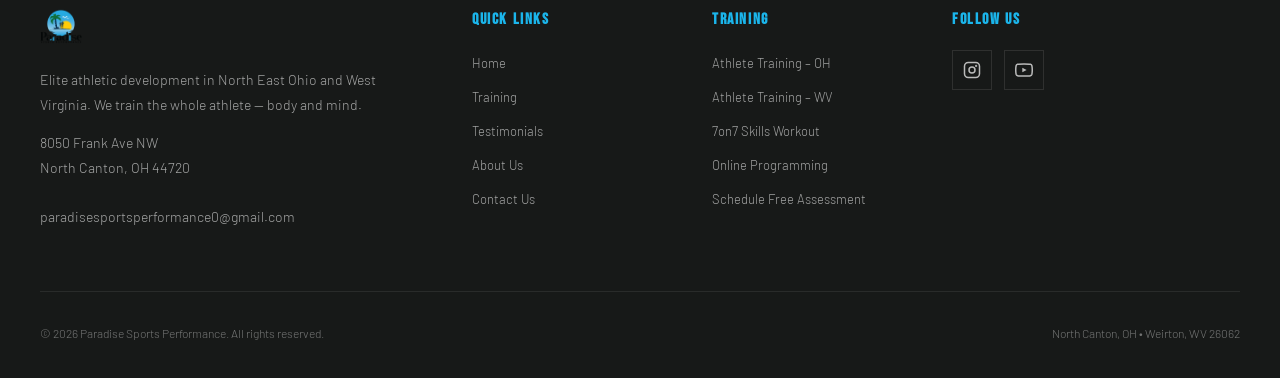
==== commit 1a9b2e85: "Add full WV address (243 Three Springs Drive, Weirton WV 26062) sitewide Co-Authored-By: Claude Sonn" ====
--- a/7v7.html
+++ b/7v7.html
@@ -163,7 +163,7 @@
       </div>
       <div class="footer-bottom">
         <p>&copy; 2026 Paradise Sports Performance. All rights reserved.</p>
-        <p>North Canton, OH &bull; Weirton, WV</p>
+        <p>North Canton, OH &bull; Weirton, WV 26062</p>
       </div>
     </div>
   </footer>
--- a/styles.css
+++ b/styles.css
@@ -460,7 +460,7 @@
 /* ─── SERVICE CARDS ─── */
 .services-grid {
   display: grid;
-  grid-template-columns: repeat(4, 1fr);
+  grid-template-columns: repeat(2, 1fr);
   gap: 1px;
   background: rgba(255,255,255,0.06);
 }
@@ -849,7 +849,7 @@
 /* ─── RESPONSIVE ─── */
 @media (max-width: 1100px) {
   .staff-grid { grid-template-columns: repeat(3, 1fr); }
-  .services-grid { grid-template-columns: repeat(2, 1fr); }
+  .services-grid { grid-template-columns: 1fr 1fr; }
   .about-content { grid-template-columns: 1fr; gap: 32px; }
   .stats-inner { grid-template-columns: repeat(2, 1fr); }
   .stat-item + .stat-item { border-left: none; }
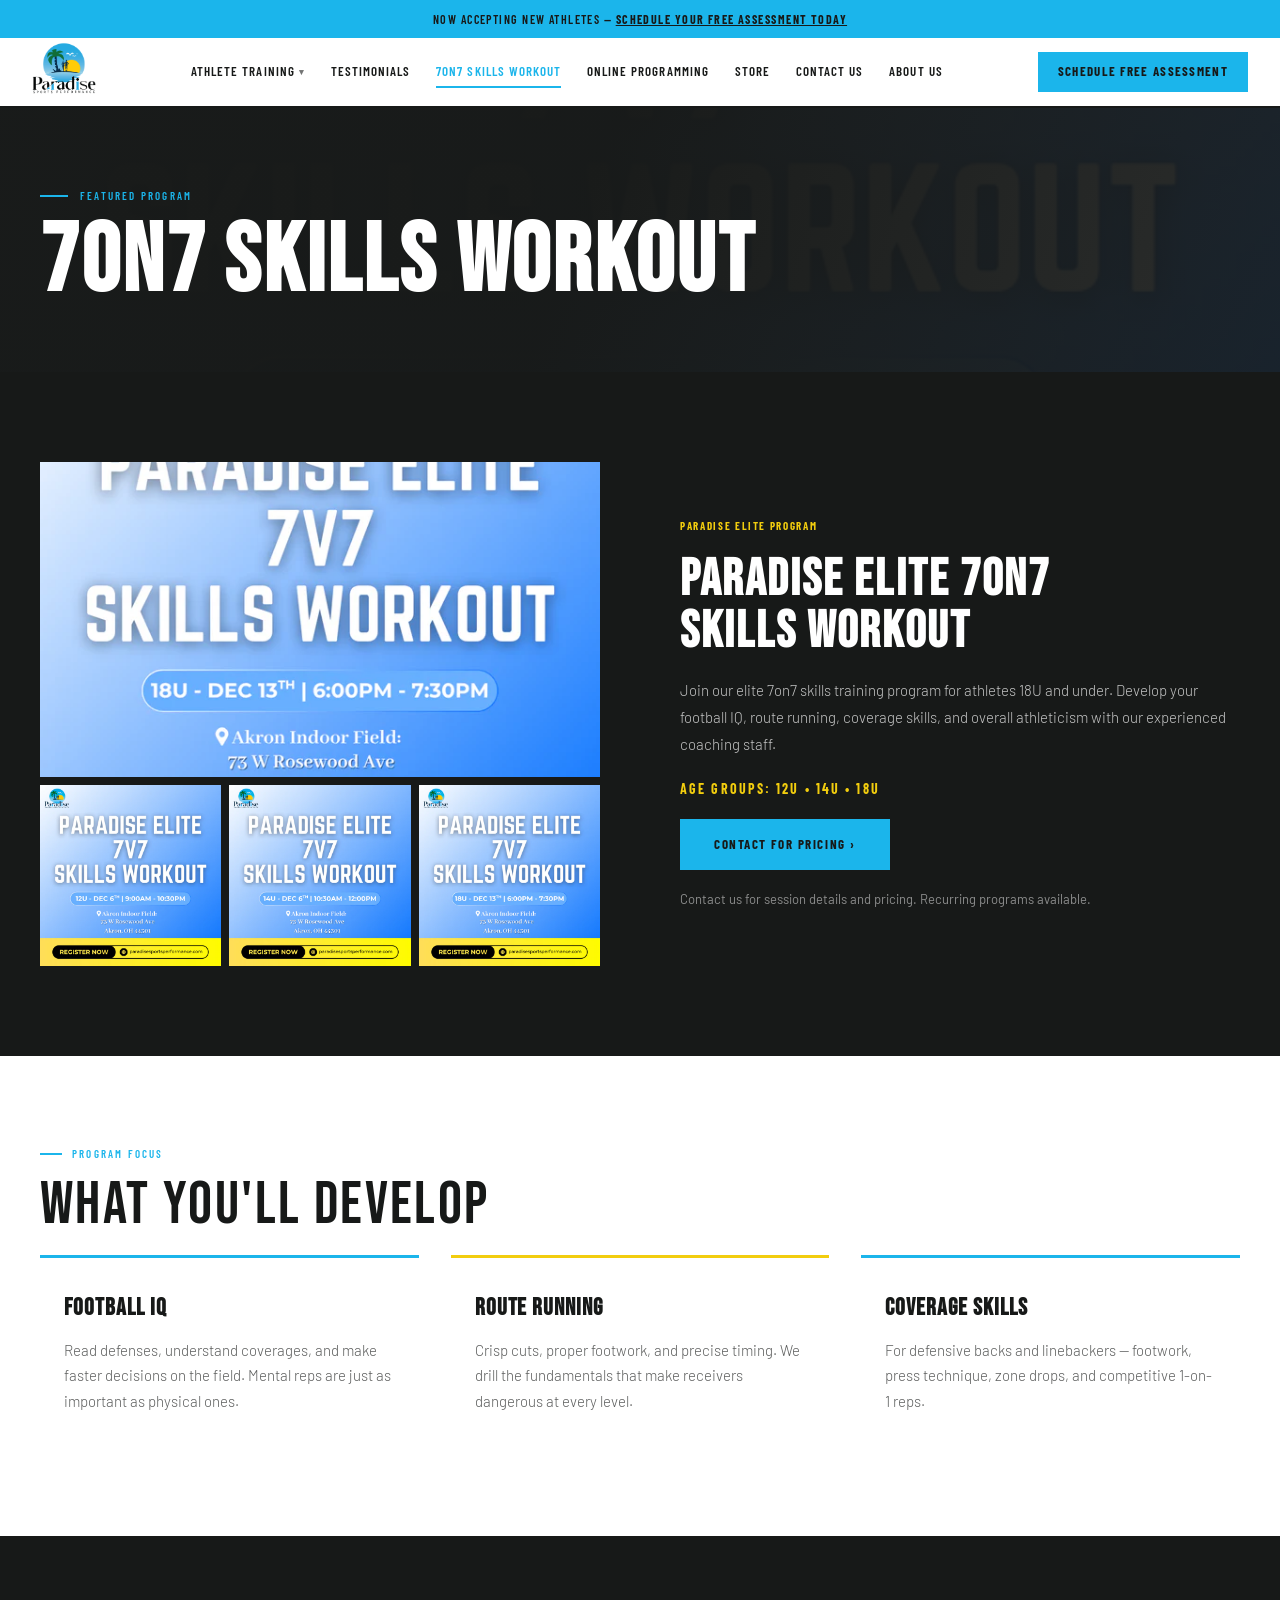
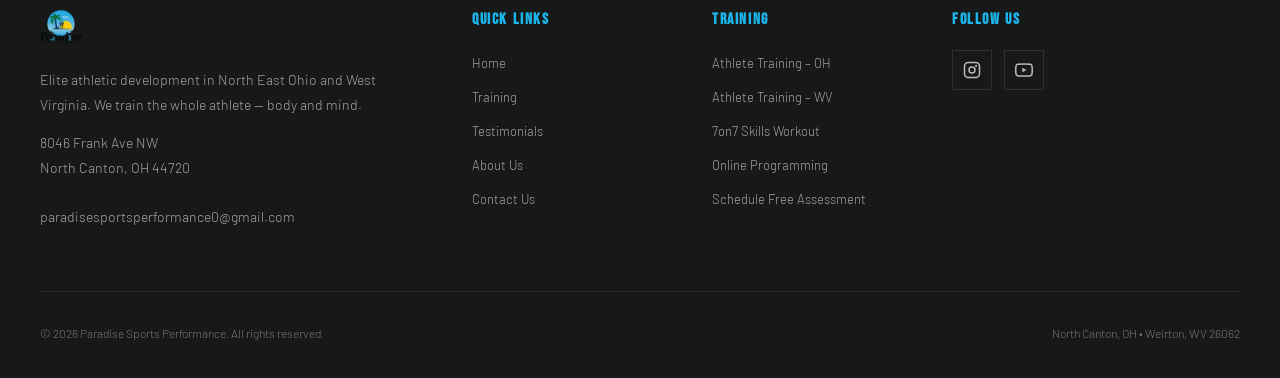
==== commit 112c6cdf: "Fix Ohio address from 8050 to 8046 Frank Ave NW sitewide Co-Authored-By: Claude Sonnet 4.6 <noreply@" ====
--- a/7v7.html
+++ b/7v7.html
@@ -124,7 +124,7 @@
           <div class="logo"><img src="paradise logo 600 5 inch.png" alt="Paradise Sports Performance" style="height:42px;" /></div>
           <p>Elite athletic development in North East Ohio and West Virginia. We train the whole athlete — body and mind.</p>
           <p class="footer-address">
-            8050 Frank Ave NW<br>
+            8046 Frank Ave NW<br>
             North Canton, OH 44720<br><br>
             <a href="mailto:paradisesportsperformance0@gmail.com">paradisesportsperformance0@gmail.com</a>
           </p>
--- a/styles.css
+++ b/styles.css
@@ -64,7 +64,7 @@
   align-items: center;
   flex-shrink: 0;
 }
-.logo img { height: 50px; width: auto; display: block; }
+.logo img { height: 64px; width: auto; display: block; }
 
 nav { display: flex; align-items: center; gap: 2px; flex-wrap: wrap; justify-content: center; }
 nav a {
@@ -232,6 +232,22 @@
   margin: 0 auto;
   width: 100%;
 }
+.hero-inner {
+  display: flex;
+  align-items: stretch;
+  gap: 60px;
+}
+.hero-text { flex: 1; }
+.hero-logo {
+  width: auto;
+  height: 100%;
+  max-height: 400px;
+  object-fit: contain;
+  align-self: stretch;
+  flex-shrink: 0;
+  filter: drop-shadow(0 4px 32px rgba(0,0,0,0.4));
+  animation: heroFadeUp 0.7s 0.3s both;
+}
 .hero-eyebrow {
   font-family: 'Barlow Condensed', sans-serif;
   font-size: 12px;
@@ -529,10 +545,147 @@
 }
 .training-info { display: flex; flex-direction: column; gap: 20px; }
 .training-info p { font-size: 16px; line-height: 1.8; opacity: 0.75; font-weight: 300; }
+.calendly-row {
+  display: flex;
+  gap: 0;
+  align-items: stretch;
+  margin-top: 32px;
+  border-radius: 4px;
+  overflow: hidden;
+}
+.calendly-side-img {
+  width: 320px;
+  flex-shrink: 0;
+  object-fit: cover;
+  object-position: center;
+  display: block;
+}
 .instagram-grid {
   display: grid;
   grid-template-columns: 1fr 1fr;
   gap: 24px;
+}
+.schedule-card {
+  background: rgba(255,255,255,0.04);
+  border: 1px solid rgba(255,255,255,0.09);
+  border-radius: 4px;
+  padding: 32px;
+  margin-top: 32px;
+  max-width: 640px;
+}
+.schedule-card-header {
+  display: flex;
+  justify-content: space-between;
+  align-items: flex-start;
+  margin-bottom: 28px;
+  gap: 24px;
+}
+.schedule-card-title {
+  font-family: 'Bebas Neue', sans-serif;
+  font-size: 22px;
+  letter-spacing: 0.06em;
+  color: var(--white);
+  margin-bottom: 4px;
+}
+.schedule-card-sub {
+  font-size: 13px;
+  opacity: 0.5;
+  font-weight: 300;
+}
+.schedule-limit-badge {
+  display: flex;
+  align-items: center;
+  gap: 10px;
+  background: rgba(30,144,255,0.12);
+  border: 1px solid rgba(30,144,255,0.3);
+  border-radius: 4px;
+  padding: 10px 16px;
+  flex-shrink: 0;
+}
+.schedule-limit-number {
+  font-family: 'Bebas Neue', sans-serif;
+  font-size: 36px;
+  color: var(--deepskyblue);
+  line-height: 1;
+}
+.schedule-limit-label {
+  font-size: 11px;
+  font-weight: 600;
+  letter-spacing: 0.08em;
+  text-transform: uppercase;
+  opacity: 0.7;
+  line-height: 1.4;
+}
+.schedule-block {
+  display: flex;
+  gap: 32px;
+  align-items: flex-start;
+}
+.schedule-col { flex: 1; }
+.schedule-day {
+  font-family: 'Barlow Condensed', sans-serif;
+  font-size: 12px;
+  font-weight: 600;
+  letter-spacing: 0.12em;
+  text-transform: uppercase;
+  color: var(--deepskyblue);
+  margin-bottom: 12px;
+}
+.schedule-times {
+  list-style: none;
+  padding: 0;
+  margin: 0;
+  display: flex;
+  flex-direction: column;
+  gap: 4px;
+}
+.schedule-times li {
+  display: flex;
+  align-items: center;
+  gap: 8px;
+  padding: 8px 12px;
+  border-radius: 3px;
+  background: rgba(255,255,255,0.03);
+  border: 1px solid rgba(255,255,255,0.06);
+}
+.slot-time {
+  font-family: 'Barlow Condensed', sans-serif;
+  font-size: 17px;
+  font-weight: 500;
+  letter-spacing: 0.02em;
+  color: var(--white);
+}
+.slot-time em {
+  font-style: normal;
+  font-size: 11px;
+  opacity: 0.5;
+  font-weight: 400;
+  margin-left: 1px;
+}
+.slot-sep {
+  font-size: 12px;
+  opacity: 0.3;
+}
+.schedule-divider {
+  width: 1px;
+  background: rgba(255,255,255,0.08);
+  align-self: stretch;
+  margin: 0 8px;
+}
+.schedule-card-footer {
+  margin-top: 28px;
+  padding-top: 24px;
+  border-top: 1px solid rgba(255,255,255,0.07);
+  display: flex;
+  align-items: center;
+  gap: 20px;
+  flex-wrap: wrap;
+}
+.schedule-coming-soon {
+  font-size: 12px;
+  opacity: 0.35;
+  font-weight: 300;
+  font-style: italic;
 }
 
 /* ─── 7V7 / PRODUCT ─── */
@@ -862,12 +1015,16 @@
   .training-block { grid-template-columns: 1fr; gap: 32px; }
   .training-block.reverse { direction: ltr; }
   .instagram-grid { grid-template-columns: 1fr; }
+  .calendly-row { flex-direction: column; }
+  .calendly-side-img { width: 100%; height: 280px; }
   .footer-grid { grid-template-columns: 1fr 1fr; }
   .reviews-grid { grid-template-columns: 1fr; }
   .header-actions { display: none; }
   .hero-content { padding: 80px 32px 120px; }
+  .hero-logo { display: none; }
 }
 @media (max-width: 640px) {
+  .hero-inner { flex-direction: column; gap: 32px; }
   .services-grid { grid-template-columns: 1fr; }
   .staff-grid { grid-template-columns: repeat(2, 1fr); }
   .footer-grid { grid-template-columns: 1fr; gap: 32px; }
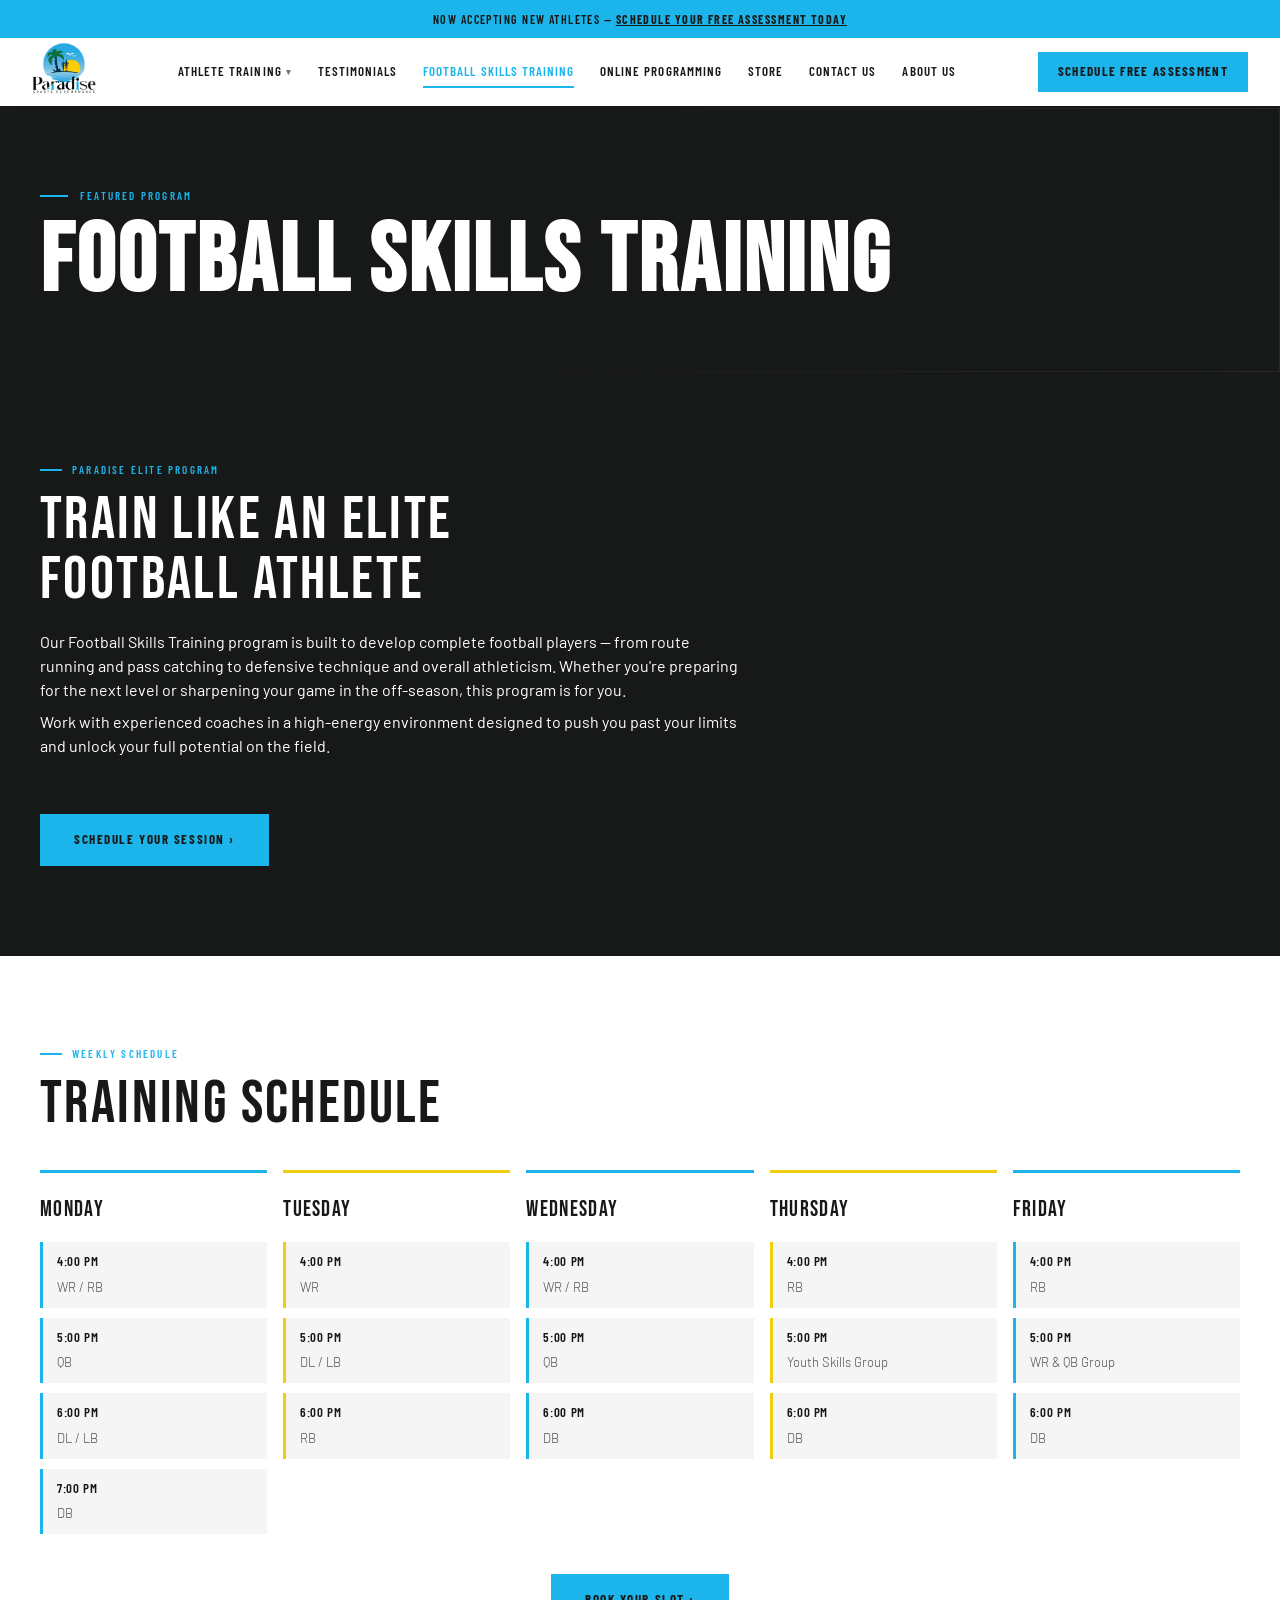
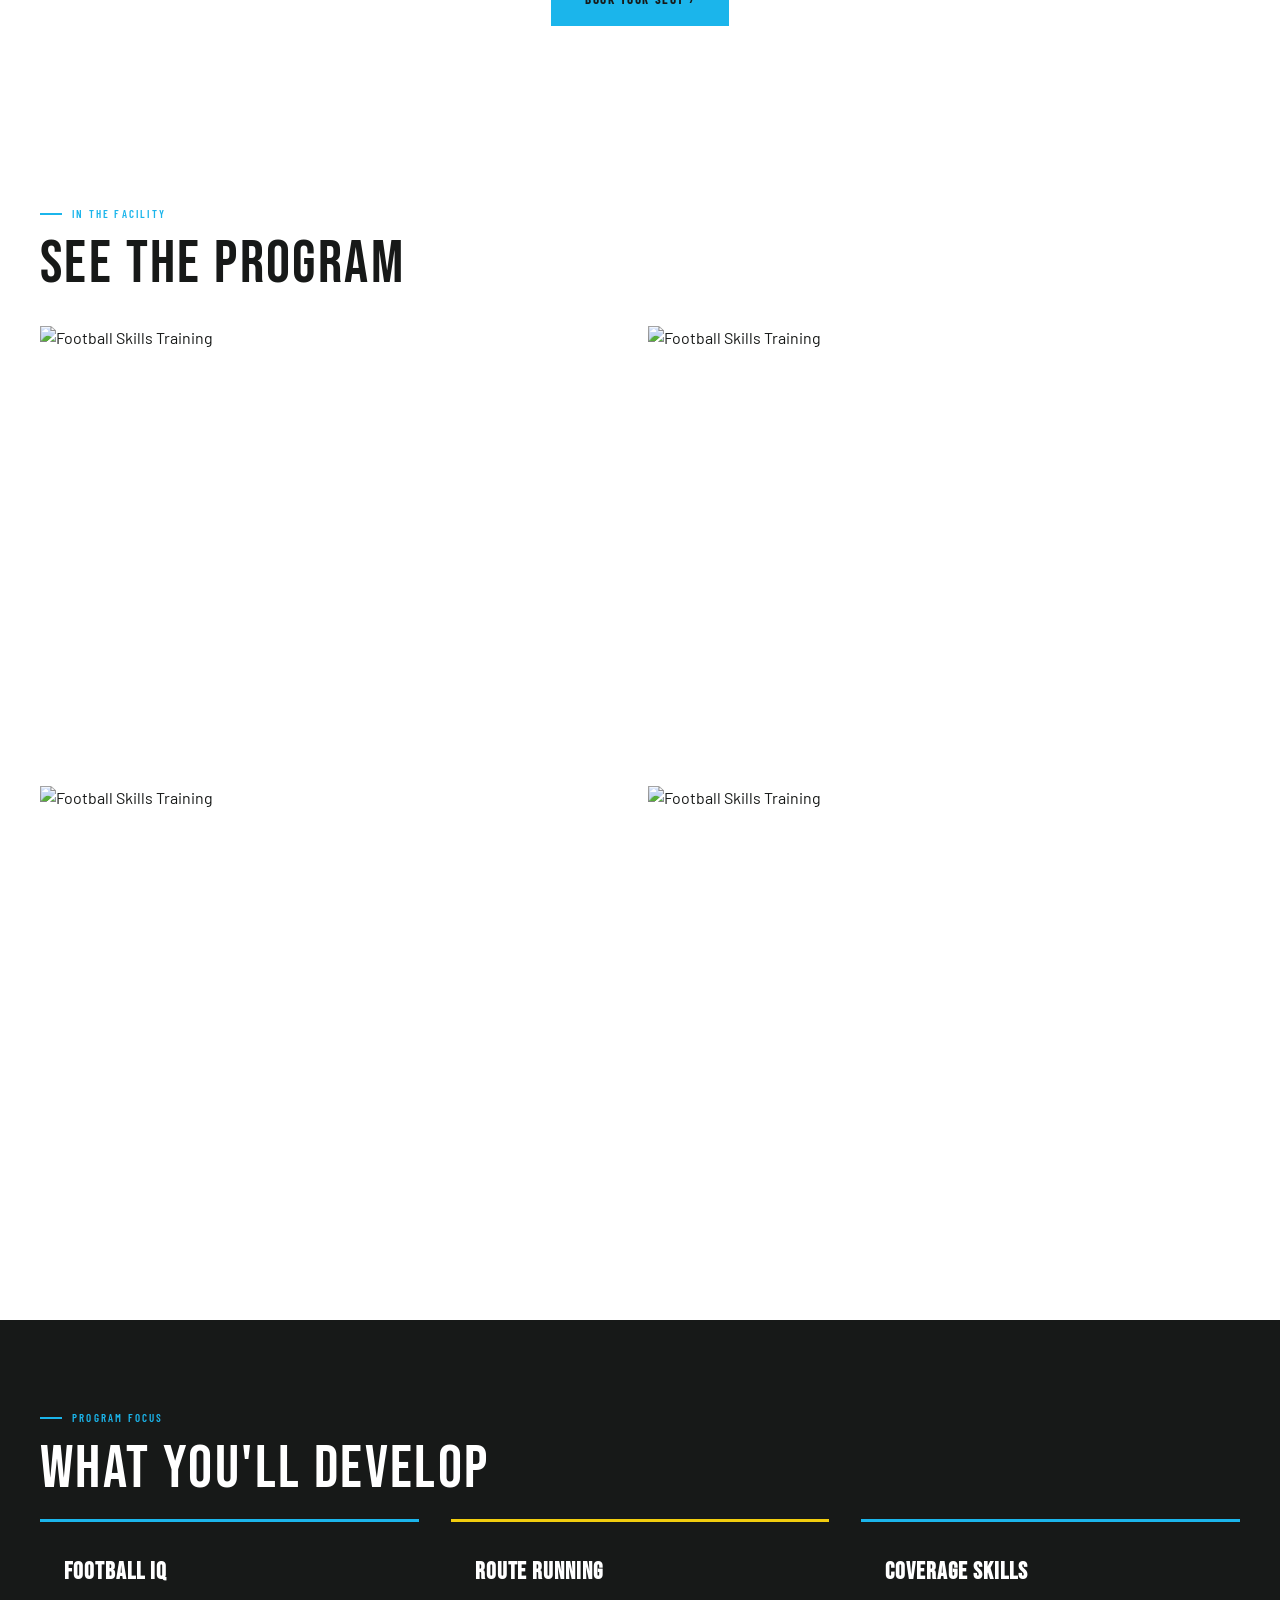
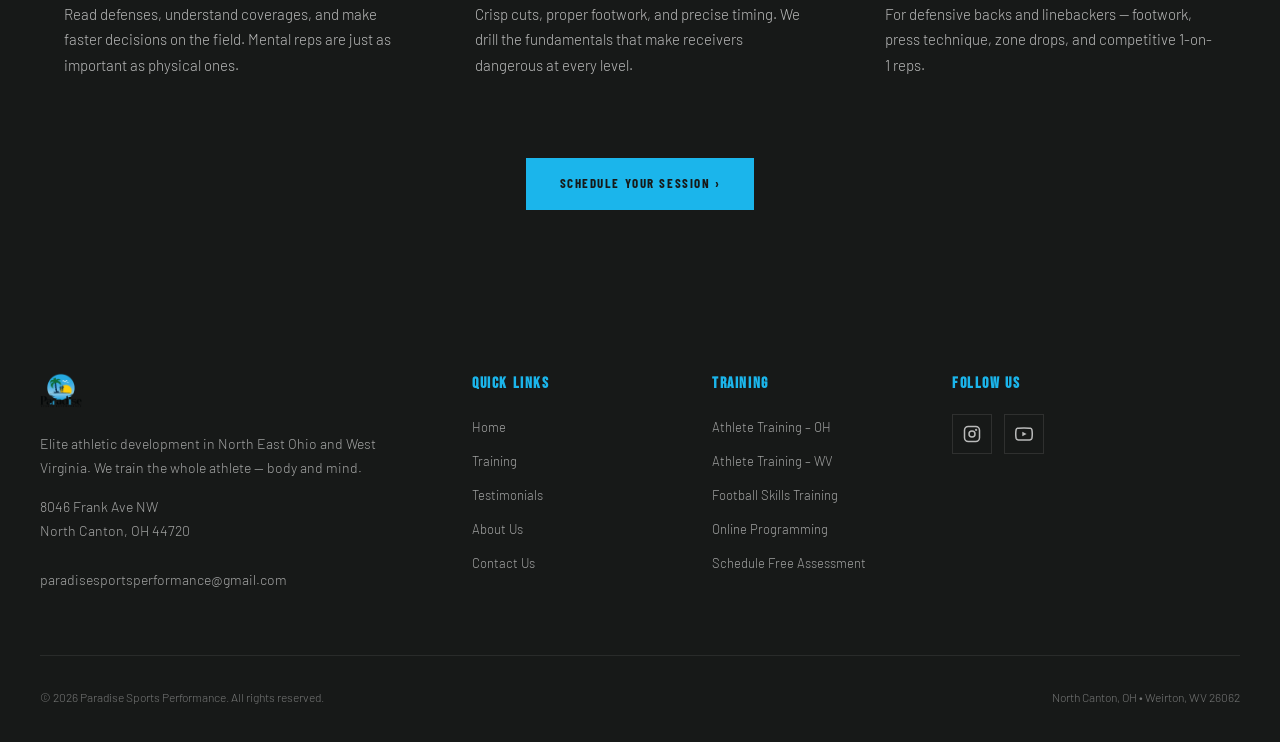
==== commit 030a02b7: "Rebrand 7on7 page to Football Skills Training with schedule and photo gallery Co-Authored-By: Claude" ====
--- a/7v7.html
+++ b/7v7.html
@@ -3,12 +3,19 @@
 <head>
   <meta charset="UTF-8" />
   <meta name="viewport" content="width=device-width, initial-scale=1.0" />
-  <title>7on7 Skills Workout | Paradise Sports Performance</title>
+  <title>Football Skills Training | Paradise Sports Performance</title>
   <link rel="icon" type="image/png" href="paradise logo 600 5 inch.png" />
   <link rel="preconnect" href="https://fonts.googleapis.com" />
   <link rel="preconnect" href="https://fonts.gstatic.com" crossorigin />
   <link href="https://fonts.googleapis.com/css2?family=Bebas+Neue&family=Barlow:ital,wght@0,300;0,400;0,600;1,400&family=Barlow+Condensed:wght@500;600;700&display=swap" rel="stylesheet" />
   <link rel="stylesheet" href="styles.css" />
+  <style>
+    .schedule-days { display:grid; grid-template-columns:repeat(5,1fr); gap:16px; }
+    @media (max-width:900px) { .schedule-days { grid-template-columns:repeat(3,1fr); } }
+    @media (max-width:600px) { .schedule-days { grid-template-columns:1fr 1fr; } }
+    .gallery-grid { display:grid; grid-template-columns:repeat(2,1fr); gap:16px; }
+    @media (max-width:600px) { .gallery-grid { grid-template-columns:1fr; } }
+  </style>
   <script async defer src="https://app.visitortracking.com/assets/js/tracer.js"></script>
   <script>function init_tracer(){var t=new Tracer({websiteId:'3e495bb0-f7e0-4593-b745-4ecee57a43af',async:true,debug:false});}</script>
 </head>
@@ -30,7 +37,7 @@
           </div>
         </div>
         <a href="testimonials.html">Testimonials</a>
-        <a href="7v7.html" aria-current="page">7on7 Skills Workout</a>
+        <a href="7v7.html" aria-current="page">Football Skills Training</a>
         <a href="online-programming.html">Online Programming</a>
         <a href="store.html">Store</a>
         <a href="contact.html">Contact Us</a>
@@ -53,7 +60,7 @@
       <a href="training.html#wv" class="mobile-link">→ West Virginia</a>
     </div>
     <a href="testimonials.html" class="mobile-link">Testimonials</a>
-    <a href="7v7.html" class="mobile-link">7on7 Skills Workout</a>
+    <a href="7v7.html" class="mobile-link">Football Skills Training</a>
     <a href="online-programming.html" class="mobile-link">Online Programming</a>
     <a href="store.html" class="mobile-link">Store</a>
     <a href="contact.html" class="mobile-link">Contact Us</a>
@@ -62,41 +69,102 @@
 
   <!-- PAGE HERO -->
   <div class="page-hero">
-    <img class="page-hero-bg" src="ParadiseElite7v7skillsworkout18u_596x596_crop_center.webp" alt="" />
+    <img class="page-hero-bg" src="DSC00485.jpeg" alt="" />
     <div class="page-hero-content">
       <p class="page-hero-label">Featured Program</p>
-      <h1 class="page-hero-title">7on7 Skills Workout</h1>
+      <h1 class="page-hero-title">Football Skills Training</h1>
     </div>
   </div>
 
-  <!-- 7V7 PROGRAM -->
+  <!-- PROGRAM INTRO -->
   <section class="section section-dark">
     <div class="section-inner">
-      <div class="product-section fade-up">
-        <div>
-          <div class="product-images">
-            <img class="product-img featured" src="ParadiseElite7v7skillsworkout18u_596x596_crop_center.webp" alt="Paradise Elite 7V7 18u" />
-            <img class="product-img" src="ParadiseElite7v7skillsworkout12u_27d2a329-d361-4215-a416-86b6e7d73e98_596x596_crop_center.webp" alt="Paradise Elite 7V7 12u" />
-            <img class="product-img" src="ParadiseElite7v7skillsworkout14u_596x596_crop_center.webp" alt="Paradise Elite 7V7 14u" />
-            <img class="product-img" src="ParadiseElite7v7skillsworkout18u_596x596_crop_center.webp" alt="Paradise Elite 7V7 Skills" />
-          </div>
-        </div>
-        <div class="product-info">
-          <p class="product-tag">Paradise Elite Program</p>
-          <h2 class="product-title">Paradise Elite 7on7<br>Skills Workout</h2>
-          <p style="font-size:15px;line-height:1.8;opacity:0.75;font-weight:300;">Join our elite 7on7 skills training program for athletes 18U and under. Develop your football IQ, route running, coverage skills, and overall athleticism with our experienced coaching staff.</p>
-          <p class="product-tag" style="font-size:14px;">Age Groups: 12U &bull; 14U &bull; 18U</p>
-          <div class="product-actions">
-            <a class="btn btn-blue" href="contact.html">Contact for Pricing &rsaquo;</a>
-          </div>
-          <p class="product-note">Contact us for session details and pricing. Recurring programs available.</p>
-        </div>
+      <div class="fade-up">
+        <p class="section-label">Paradise Elite Program</p>
+        <h2 class="section-heading">Train Like an Elite<br>Football Athlete</h2>
+        <p style="max-width:700px;margin-bottom:8px;">Our Football Skills Training program is built to develop complete football players — from route running and pass catching to defensive technique and overall athleticism. Whether you're preparing for the next level or sharpening your game in the off-season, this program is for you.</p>
+        <p style="max-width:700px;margin-bottom:32px;">Work with experienced coaches in a high-energy environment designed to push you past your limits and unlock your full potential on the field.</p>
+        <a class="btn btn-blue" href="https://tidycal.com/paradise-sports-performance/football-skills-training" target="_blank" rel="noopener" style="margin-top:24px;display:inline-block;">Schedule your session &rsaquo;</a>
+      </div>
+    </div>
+  </section>
+
+  <!-- SCHEDULE -->
+  <section class="section">
+    <div class="section-inner">
+      <p class="section-label">Weekly Schedule</p>
+      <h2 class="section-heading" style="margin-bottom:36px;">Training Schedule</h2>
+      <div class="schedule-days">
+
+        <div style="border-top:3px solid var(--deepskyblue);padding-top:20px;">
+          <p style="font-family:'Bebas Neue',sans-serif;font-size:22px;letter-spacing:0.06em;margin-bottom:16px;">Monday</p>
+          <div style="display:flex;flex-direction:column;gap:10px;">
+            <div style="background:rgba(0,0,0,0.04);padding:10px 14px;border-left:3px solid var(--deepskyblue);"><span style="font-family:'Barlow Condensed',sans-serif;font-weight:600;font-size:13px;letter-spacing:0.05em;display:block;margin-bottom:2px;">4:00 PM</span><span style="font-size:13px;font-weight:300;opacity:0.75;">WR / RB</span></div>
+            <div style="background:rgba(0,0,0,0.04);padding:10px 14px;border-left:3px solid var(--deepskyblue);"><span style="font-family:'Barlow Condensed',sans-serif;font-weight:600;font-size:13px;letter-spacing:0.05em;display:block;margin-bottom:2px;">5:00 PM</span><span style="font-size:13px;font-weight:300;opacity:0.75;">QB</span></div>
+            <div style="background:rgba(0,0,0,0.04);padding:10px 14px;border-left:3px solid var(--deepskyblue);"><span style="font-family:'Barlow Condensed',sans-serif;font-weight:600;font-size:13px;letter-spacing:0.05em;display:block;margin-bottom:2px;">6:00 PM</span><span style="font-size:13px;font-weight:300;opacity:0.75;">DL / LB</span></div>
+            <div style="background:rgba(0,0,0,0.04);padding:10px 14px;border-left:3px solid var(--deepskyblue);"><span style="font-family:'Barlow Condensed',sans-serif;font-weight:600;font-size:13px;letter-spacing:0.05em;display:block;margin-bottom:2px;">7:00 PM</span><span style="font-size:13px;font-weight:300;opacity:0.75;">DB</span></div>
+          </div>
+        </div>
+
+        <div style="border-top:3px solid var(--gold);padding-top:20px;">
+          <p style="font-family:'Bebas Neue',sans-serif;font-size:22px;letter-spacing:0.06em;margin-bottom:16px;">Tuesday</p>
+          <div style="display:flex;flex-direction:column;gap:10px;">
+            <div style="background:rgba(0,0,0,0.04);padding:10px 14px;border-left:3px solid var(--gold);"><span style="font-family:'Barlow Condensed',sans-serif;font-weight:600;font-size:13px;letter-spacing:0.05em;display:block;margin-bottom:2px;">4:00 PM</span><span style="font-size:13px;font-weight:300;opacity:0.75;">WR</span></div>
+            <div style="background:rgba(0,0,0,0.04);padding:10px 14px;border-left:3px solid var(--gold);"><span style="font-family:'Barlow Condensed',sans-serif;font-weight:600;font-size:13px;letter-spacing:0.05em;display:block;margin-bottom:2px;">5:00 PM</span><span style="font-size:13px;font-weight:300;opacity:0.75;">DL / LB</span></div>
+            <div style="background:rgba(0,0,0,0.04);padding:10px 14px;border-left:3px solid var(--gold);"><span style="font-family:'Barlow Condensed',sans-serif;font-weight:600;font-size:13px;letter-spacing:0.05em;display:block;margin-bottom:2px;">6:00 PM</span><span style="font-size:13px;font-weight:300;opacity:0.75;">RB</span></div>
+          </div>
+        </div>
+
+        <div style="border-top:3px solid var(--deepskyblue);padding-top:20px;">
+          <p style="font-family:'Bebas Neue',sans-serif;font-size:22px;letter-spacing:0.06em;margin-bottom:16px;">Wednesday</p>
+          <div style="display:flex;flex-direction:column;gap:10px;">
+            <div style="background:rgba(0,0,0,0.04);padding:10px 14px;border-left:3px solid var(--deepskyblue);"><span style="font-family:'Barlow Condensed',sans-serif;font-weight:600;font-size:13px;letter-spacing:0.05em;display:block;margin-bottom:2px;">4:00 PM</span><span style="font-size:13px;font-weight:300;opacity:0.75;">WR / RB</span></div>
+            <div style="background:rgba(0,0,0,0.04);padding:10px 14px;border-left:3px solid var(--deepskyblue);"><span style="font-family:'Barlow Condensed',sans-serif;font-weight:600;font-size:13px;letter-spacing:0.05em;display:block;margin-bottom:2px;">5:00 PM</span><span style="font-size:13px;font-weight:300;opacity:0.75;">QB</span></div>
+            <div style="background:rgba(0,0,0,0.04);padding:10px 14px;border-left:3px solid var(--deepskyblue);"><span style="font-family:'Barlow Condensed',sans-serif;font-weight:600;font-size:13px;letter-spacing:0.05em;display:block;margin-bottom:2px;">6:00 PM</span><span style="font-size:13px;font-weight:300;opacity:0.75;">DB</span></div>
+          </div>
+        </div>
+
+        <div style="border-top:3px solid var(--gold);padding-top:20px;">
+          <p style="font-family:'Bebas Neue',sans-serif;font-size:22px;letter-spacing:0.06em;margin-bottom:16px;">Thursday</p>
+          <div style="display:flex;flex-direction:column;gap:10px;">
+            <div style="background:rgba(0,0,0,0.04);padding:10px 14px;border-left:3px solid var(--gold);"><span style="font-family:'Barlow Condensed',sans-serif;font-weight:600;font-size:13px;letter-spacing:0.05em;display:block;margin-bottom:2px;">4:00 PM</span><span style="font-size:13px;font-weight:300;opacity:0.75;">RB</span></div>
+            <div style="background:rgba(0,0,0,0.04);padding:10px 14px;border-left:3px solid var(--gold);"><span style="font-family:'Barlow Condensed',sans-serif;font-weight:600;font-size:13px;letter-spacing:0.05em;display:block;margin-bottom:2px;">5:00 PM</span><span style="font-size:13px;font-weight:300;opacity:0.75;">Youth Skills Group</span></div>
+            <div style="background:rgba(0,0,0,0.04);padding:10px 14px;border-left:3px solid var(--gold);"><span style="font-family:'Barlow Condensed',sans-serif;font-weight:600;font-size:13px;letter-spacing:0.05em;display:block;margin-bottom:2px;">6:00 PM</span><span style="font-size:13px;font-weight:300;opacity:0.75;">DB</span></div>
+          </div>
+        </div>
+
+        <div style="border-top:3px solid var(--deepskyblue);padding-top:20px;">
+          <p style="font-family:'Bebas Neue',sans-serif;font-size:22px;letter-spacing:0.06em;margin-bottom:16px;">Friday</p>
+          <div style="display:flex;flex-direction:column;gap:10px;">
+            <div style="background:rgba(0,0,0,0.04);padding:10px 14px;border-left:3px solid var(--deepskyblue);"><span style="font-family:'Barlow Condensed',sans-serif;font-weight:600;font-size:13px;letter-spacing:0.05em;display:block;margin-bottom:2px;">4:00 PM</span><span style="font-size:13px;font-weight:300;opacity:0.75;">RB</span></div>
+            <div style="background:rgba(0,0,0,0.04);padding:10px 14px;border-left:3px solid var(--deepskyblue);"><span style="font-family:'Barlow Condensed',sans-serif;font-weight:600;font-size:13px;letter-spacing:0.05em;display:block;margin-bottom:2px;">5:00 PM</span><span style="font-size:13px;font-weight:300;opacity:0.75;">WR &amp; QB Group</span></div>
+            <div style="background:rgba(0,0,0,0.04);padding:10px 14px;border-left:3px solid var(--deepskyblue);"><span style="font-family:'Barlow Condensed',sans-serif;font-weight:600;font-size:13px;letter-spacing:0.05em;display:block;margin-bottom:2px;">6:00 PM</span><span style="font-size:13px;font-weight:300;opacity:0.75;">DB</span></div>
+          </div>
+        </div>
+
+      </div>
+      <div style="margin-top:40px;text-align:center;">
+        <a class="btn btn-blue" href="https://tidycal.com/paradise-sports-performance/football-skills-training" target="_blank" rel="noopener">Book Your Slot &rsaquo;</a>
+      </div>
+    </div>
+  </section>
+
+  <!-- PHOTO GALLERY -->
+  <section class="section">
+    <div class="section-inner">
+      <p class="section-label">In the Facility</p>
+      <h2 class="section-heading" style="margin-bottom:32px;">See the Program</h2>
+      <div class="gallery-grid">
+        <img src="DSC00387.jpeg" alt="Football Skills Training" style="width:100%;aspect-ratio:4/3;object-fit:cover;display:block;" />
+        <img src="DSC00475.jpeg" alt="Football Skills Training" style="width:100%;aspect-ratio:4/3;object-fit:cover;display:block;" />
+        <img src="DSC00478.jpeg" alt="Football Skills Training" style="width:100%;aspect-ratio:4/3;object-fit:cover;display:block;" />
+        <img src="DSC00485.jpeg" alt="Football Skills Training" style="width:100%;aspect-ratio:4/3;object-fit:cover;display:block;" />
       </div>
     </div>
   </section>
 
   <!-- WHAT YOU'LL DEVELOP -->
-  <section class="section">
+  <section class="section section-dark">
     <div class="section-inner">
       <p class="section-label">Program Focus</p>
       <h2 class="section-heading">What You'll Develop</h2>
@@ -113,6 +181,9 @@
           <h3 style="font-family:'Bebas Neue',sans-serif;font-size:24px;letter-spacing:0.04em;margin-bottom:12px;">Coverage Skills</h3>
           <p style="font-size:15px;line-height:1.7;opacity:0.7;font-weight:300;">For defensive backs and linebackers — footwork, press technique, zone drops, and competitive 1-on-1 reps.</p>
         </div>
+      </div>
+      <div style="margin-top:48px;text-align:center;">
+        <a class="btn btn-blue" href="https://tidycal.com/paradise-sports-performance/football-skills-training" target="_blank" rel="noopener">Schedule your session &rsaquo;</a>
       </div>
     </div>
   </section>
@@ -126,7 +197,7 @@
           <p class="footer-address">
             8046 Frank Ave NW<br>
             North Canton, OH 44720<br><br>
-            <a href="mailto:paradisesportsperformance0@gmail.com">paradisesportsperformance0@gmail.com</a>
+            <a href="mailto:paradisesportsperformance@gmail.com">paradisesportsperformance@gmail.com</a>
           </p>
         </div>
         <div class="footer-col">
@@ -144,7 +215,7 @@
           <ul>
             <li><a href="training.html#ohio">Athlete Training – OH</a></li>
             <li><a href="training.html#wv">Athlete Training – WV</a></li>
-            <li><a href="7v7.html">7on7 Skills Workout</a></li>
+            <li><a href="7v7.html">Football Skills Training</a></li>
             <li><a href="online-programming.html">Online Programming</a></li>
             <li><a href="contact.html">Schedule Free Assessment</a></li>
           </ul>
